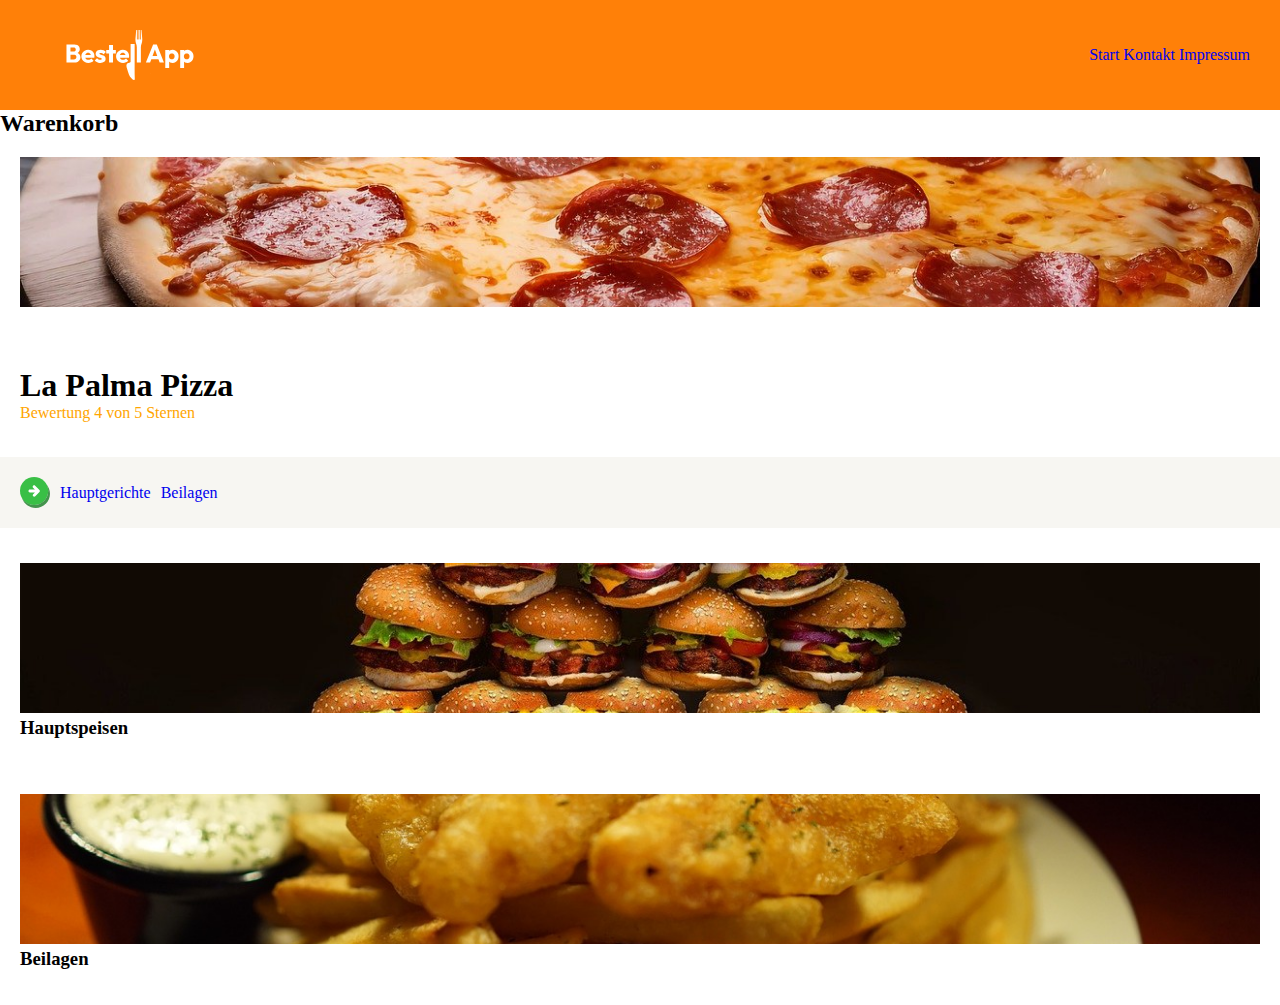
==== index.html @ f3262b8c "first upload" ====
<!DOCTYPE html>
<html lang="de">

<head>
    <meta charset="UTF-8">
    <meta name="viewport" content="width=device-width, initial-scale=1.0">
    <title>BestellApp</title>

    <link rel="icon" type="image/x-icon" href="./img/icons/Favicon/favicon.ico">
    <!-- style -->
    <link rel="stylesheet" href="./styles/mainstyle.css">
    <link rel="stylesheet" href="./styles/fonts.css">
    <link rel="stylesheet" href="./styles/dishes.css">
    <link rel="stylesheet" href="./styles/style.css">
    <!-- script -->
    <script src="./scripts/script.js"></script>
    <script src="./scripts/db.js"></script>

</head>

<body>
    <header>
        <div class="header-class">
            <img src="./img/icons/Logo/Bestell_App_Logo.svg" alt="">
            <nav class="navlist hide-mobile">
                <a href="#" class="">Start</a>
                <a href="#" class="">Kontakt</a>
                <a href="#" class="">Impressum</a>
            </nav>
        </div>
    </header>

    <section class="main-flex">

        <section class="warenkorb">
            <h2>Warenkorb</h2>
            <ul id="warenkorb-items">

            </ul>
        </section>

        <section>
            <section class="mainsection sections-one">
                <div>
                    <img class="first-img" src="./img/main/header.jpg" alt="">
                </div>
            </section>
            <section class="mainsection section-two">
                <h3 class="h3">La Palma Pizza</h3>
                <p class="bewertung">Bewertung 4 von 5 Sternen</p>
            </section>


            <section class="mainsection section-three">
                <nav class="navbar">
                    <img class="navbar-img" src="./img/icons/navbar.svg" alt="">
                    <a href="#hauptspeisen" class="">Hauptgerichte</a>
                    <a href="#beilagen" class="">Beilagen</a>
                </nav>
            </section>


            <section class="mainsection section-four">
                <img class="second-img" src="./img/main/maindish.jpg" alt="">
                <h3 id="hauptspeisen">Hauptspeisen</h3>
            </section>


            <section class="mainsection section-five">
                <img class="third-img" src="./img/main/sidedishes.jpg" alt="">
                <h3 id="beilagen">Beilagen</h3>
            </section>

        </section>

    </section>
    <footer>

    </footer>
</body>

</html>
---- styles/mainstyle.css ----
* {
    box-sizing: border-box;
    margin: 0;
    scroll-behavior: smooth;
}

a {
    text-decoration: none;
}

body {
    background-color: rgb(255, 255, 255);
    height: auto;
    width: 100%;
}

header {
    background-color: rgb(255, 128, 8);
    padding: 30px;
}

.header-class{
    display: flex;
    justify-content: space-between;
    align-items: center;
}

header img {
    width: 200px;
    height: 50px;
}

.mainsection {
    max-width: 1440px;
    margin: auto;
}

/* .main-flex{
    display: flex;
    justify-content: space-around;
    align-items: center;
} */
---- styles/style.css ----
.warenkorb{
    top: 100px;
    right: 20px; 
    width: 300px;
    height: auto;
}

.first-img {
    width: 100%;
    height: 150px;
    object-fit: cover;
    /* border-radius: 20px; */
    gap: 5px;
}

.sections-one {
    display: flex;
    flex-direction: column;
    padding: 20px;
    color: rgb(0, 0, 0);
    font-size: 20px;
}

.section-two {
    display: flex;
    flex-direction: column;
    padding: 20px;
    margin-top: 15px;
    margin-bottom: 15px;
}

.h3 {
    font-size: 32px;
    gap: 5px;
}

.bewertung {
    font-size: 16px;
    color: orange;
}

.section-three {
    padding: 20px;
    margin-top: 15px;
    margin-bottom: 15px;
    background-color: rgb(247, 246, 242);
}

.navbar {
    display: flex;
    align-items: center;
    gap: 10px;
}

.navbar-img {
    width: 30px;
    height: 100%;
}

.section-four {
    padding: 20px;
    margin-top: 15px;
    margin-bottom: 15px;
}

.second-img {
    width: 100%;
    height: 150px;
    object-fit: cover;
    /* border-radius: 20px; */
    gap: 5px;
}

.section-five {
    padding: 20px;
    margin-top: 15px;
    margin-bottom: 15px;
}

.third-img {
    width: 100%;
    height: 150px;
    object-fit: cover;
    /* border-radius: 20px; */
    gap: 5px;
}
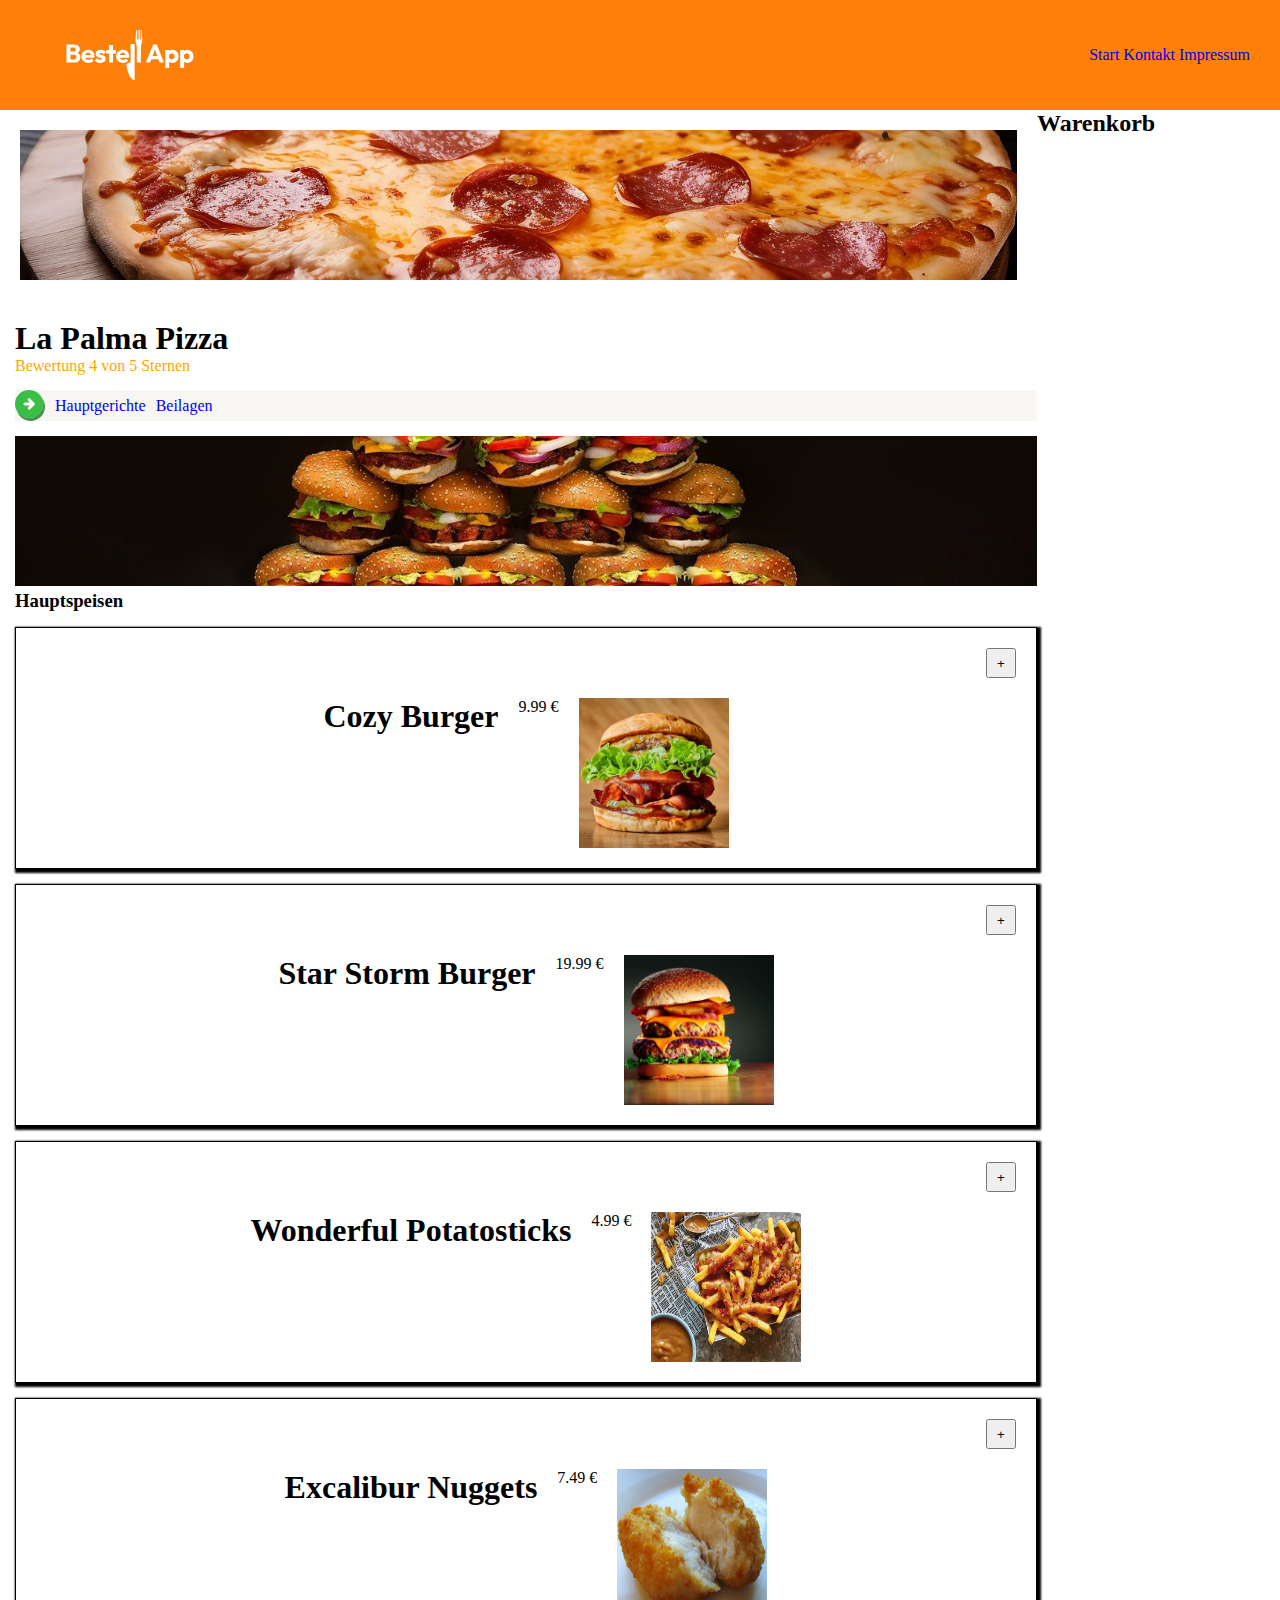
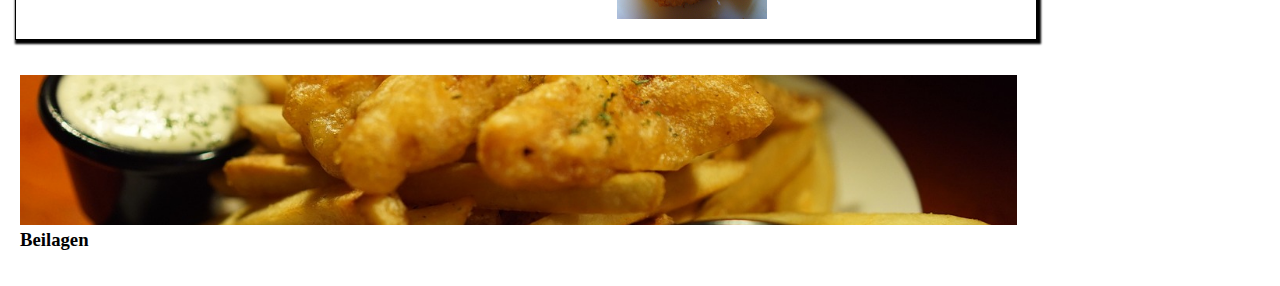
==== commit e837f98c: "Various adjustments and improvements" ====
--- a/index.html
+++ b/index.html
@@ -12,13 +12,14 @@
     <link rel="stylesheet" href="./styles/fonts.css">
     <link rel="stylesheet" href="./styles/dishes.css">
     <link rel="stylesheet" href="./styles/style.css">
+    <link rel="stylesheet" href="./styles/basket.css">
     <!-- script -->
     <script src="./scripts/script.js"></script>
     <script src="./scripts/db.js"></script>
 
 </head>
 
-<body>
+<body onload="onload()">
     <header>
         <div class="header-class">
             <img src="./img/icons/Logo/Bestell_App_Logo.svg" alt="">
@@ -31,15 +32,7 @@
     </header>
 
     <section class="main-flex">
-
-        <section class="warenkorb">
-            <h2>Warenkorb</h2>
-            <ul id="warenkorb-items">
-
-            </ul>
-        </section>
-
-        <section>
+        <section class="main-content">
             <section class="mainsection sections-one">
                 <div>
                     <img class="first-img" src="./img/main/header.jpg" alt="">
@@ -64,13 +57,24 @@
                 <img class="second-img" src="./img/main/maindish.jpg" alt="">
                 <h3 id="hauptspeisen">Hauptspeisen</h3>
             </section>
+            <section id="content">
+
+
+            </section>
 
 
             <section class="mainsection section-five">
                 <img class="third-img" src="./img/main/sidedishes.jpg" alt="">
                 <h3 id="beilagen">Beilagen</h3>
             </section>
+        </section>
 
+
+        <section class="warenkorb">
+            <h2>Warenkorb</h2>
+            <ul id="basket-items">
+
+            </ul>
         </section>
 
     </section>
@@ -79,4 +83,7 @@
     </footer>
 </body>
 
-</html>+</html>
+
+
+<div></div>--- a/styles/mainstyle.css
+++ b/styles/mainstyle.css
@@ -35,8 +35,12 @@
     margin: auto;
 }
 
-/* .main-flex{
+.main-flex{
     display: flex;
-    justify-content: space-around;
-    align-items: center;
-} */+    /* justify-content: space-around;
+    align-items: center; */
+}
+
+.main-content{
+    width: 100%;
+}--- a/styles/dishes.css
+++ b/styles/dishes.css
@@ -0,0 +1,44 @@
+.content-section {
+    padding: 20px;
+    margin-top: 15px;
+    margin-bottom: 15px;
+    margin-left: 15px;
+    border: 1px solid black;
+    box-shadow: 2px 2px 2px 2px black;
+}
+
+.food-name {
+    font-size: 32px;
+    font-weight: bold;
+
+}
+
+.food-img {
+    width: 150px;
+    height: 150px;
+}
+
+.food-sorting {
+    display: flex;
+    flex-direction: column-reverse;
+    gap: 20px;
+}
+
+.food-sorting2 {
+    display: flex;
+    justify-content: center;
+    flex-direction: row-reverse;
+    gap: 20px;
+}
+
+.food-sorting3 {
+    display: flex;
+    justify-content: end;
+    align-items: flex-end;
+    gap: 20px;
+}
+
+.food-button {
+    width: 30px;
+    height: 30px;
+}--- a/styles/style.css
+++ b/styles/style.css
@@ -1,9 +1,4 @@
-.warenkorb{
-    top: 100px;
-    right: 20px; 
-    width: 300px;
-    height: auto;
-}
+
 
 .first-img {
     width: 100%;
@@ -24,7 +19,7 @@
 .section-two {
     display: flex;
     flex-direction: column;
-    padding: 20px;
+    margin-left: 15px;
     margin-top: 15px;
     margin-bottom: 15px;
 }
@@ -40,7 +35,8 @@
 }
 
 .section-three {
-    padding: 20px;
+    margin-left: 15px;
+    /* padding: 20px; */
     margin-top: 15px;
     margin-bottom: 15px;
     background-color: rgb(247, 246, 242);
@@ -58,7 +54,8 @@
 }
 
 .section-four {
-    padding: 20px;
+    margin-left: 15px;
+    /* padding: 20px; */
     margin-top: 15px;
     margin-bottom: 15px;
 }
@@ -83,4 +80,11 @@
     object-fit: cover;
     /* border-radius: 20px; */
     gap: 5px;
+}
+
+.warenkorb{
+    top: 100px;
+    right: 20px; 
+    width: 300px;
+    height: auto;
 }--- a/styles/basket.css
+++ b/styles/basket.css
@@ -0,0 +1,36 @@
+.basket-sorting{
+    display: flex;
+    justify-content: center;
+    align-items: center;
+    gap: 5px;
+    margin-right: 50px;
+}
+
+.basket-sorting1{
+    display: flex;
+    flex-direction: column;
+    align-items: center;
+}
+
+.basket-img{
+    width: 100px;
+    height: 100%;
+}
+
+.basket-name{
+    font-size: 16px;
+}
+
+.basket-price{
+    font-size: 16px;    
+}
+
+.basket-calculate{
+    display: flex;
+    gap: 10px;
+    margin-top: 10px;
+}
+
+.basket-button{
+
+}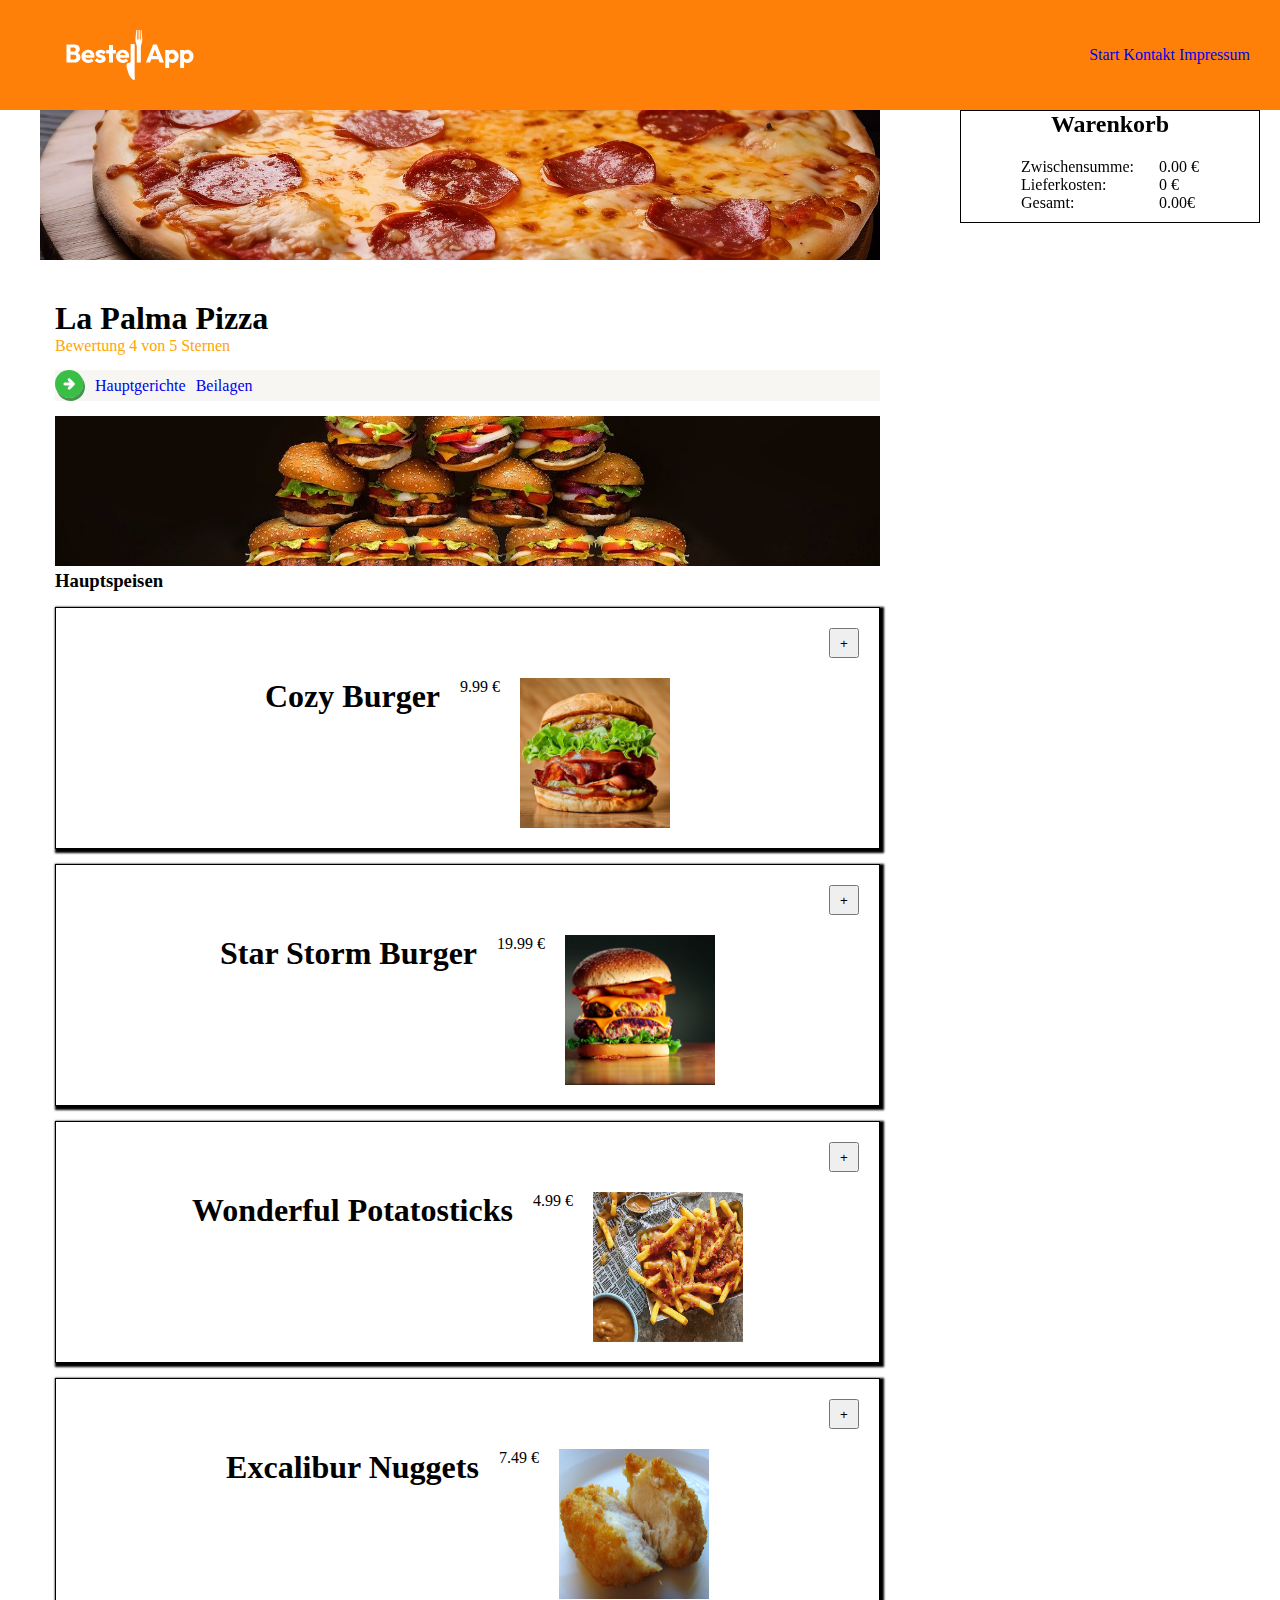
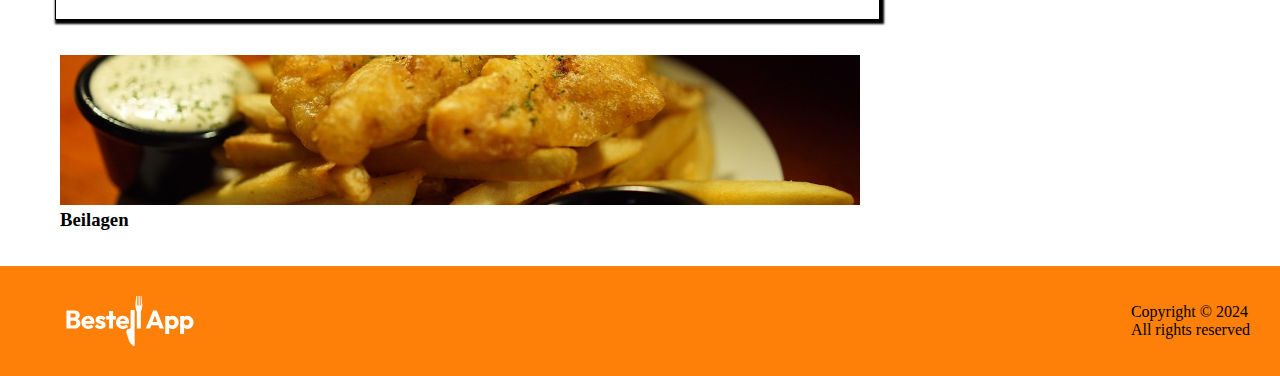
==== commit de71238a: "Calculation of items in the shopping cart" ====
--- a/index.html
+++ b/index.html
@@ -13,6 +13,7 @@
     <link rel="stylesheet" href="./styles/dishes.css">
     <link rel="stylesheet" href="./styles/style.css">
     <link rel="stylesheet" href="./styles/basket.css">
+    <link rel="stylesheet" href="./styles/responsive.css">
     <!-- script -->
     <script src="./scripts/script.js"></script>
     <script src="./scripts/db.js"></script>
@@ -32,7 +33,7 @@
     </header>
 
     <section class="main-flex">
-        <section class="main-content">
+        <section class="main-content" id="content-container">
             <section class="mainsection sections-one">
                 <div>
                     <img class="first-img" src="./img/main/header.jpg" alt="">
@@ -71,15 +72,21 @@
 
 
         <section class="warenkorb">
-            <h2>Warenkorb</h2>
+            <h2 class="warenkorb-h2">Warenkorb</h2>
             <ul id="basket-items">
-
             </ul>
+            <div id="price"></div>
         </section>
 
     </section>
     <footer>
-
+        <div class="footer-class">
+            <img src="./img/icons/Logo/Bestell_App_Logo.svg" alt="">
+            <div>
+                <p>Copyright &copy; 2024</p>
+                <p>All rights reserved</p>
+            </div>
+        </div>
     </footer>
 </body>
 
--- a/styles/mainstyle.css
+++ b/styles/mainstyle.css
@@ -37,10 +37,35 @@
 
 .main-flex{
     display: flex;
+    max-width: 1200px;
+    gap: 20px;
+    margin: 0 auto;
     /* justify-content: space-around;
     align-items: center; */
 }
 
 .main-content{
-    width: 100%;
+    
+}
+
+#content-container {
+    flex: 3;
+    max-width: 70%;
+}
+
+
+footer{
+    background-color: rgb(255, 128, 8);
+    padding: 30px;
+}
+
+.footer-class{
+    display: flex;
+    justify-content: space-between;
+    align-items: center;
+}
+
+footer img {
+    width: 200px;
+    height: 50px;
 }--- a/styles/style.css
+++ b/styles/style.css
@@ -11,7 +11,7 @@
 .sections-one {
     display: flex;
     flex-direction: column;
-    padding: 20px;
+    padding-bottom: 20px;
     color: rgb(0, 0, 0);
     font-size: 20px;
 }
--- a/styles/basket.css
+++ b/styles/basket.css
@@ -1,9 +1,29 @@
+.warenkorb{
+    flex: 1;
+    max-width: 30%;
+    height: fit-content;
+    overflow-y: auto;
+    max-height: calc(100vh - 40px);
+    position: fixed;
+    margin-top: 10px;
+    margin-left: 0px;
+    border: 1px solid black;
+}
+
+.warenkorb-h2{
+    display: flex;
+    flex-direction: column;
+    align-items: center;
+    margin-bottom: 10px;
+}
+
 .basket-sorting{
     display: flex;
     justify-content: center;
     align-items: center;
     gap: 5px;
     margin-right: 50px;
+    margin-bottom: 10px;
 }
 
 .basket-sorting1{
@@ -32,5 +52,26 @@
 }
 
 .basket-button{
+    display: flex;
+    justify-content: center;
+    width: 20px;
+    height: 100%;
+}
 
+/* price sorting */
+
+.price-sorting{
+    display: flex;
+    justify-content: center;
+    padding-top: 10px;
+    gap: 10px;
+    margin-bottom: 10px;
+}
+
+.price-names{
+    
+}
+
+.price-general{
+    margin-left: 15px;
 }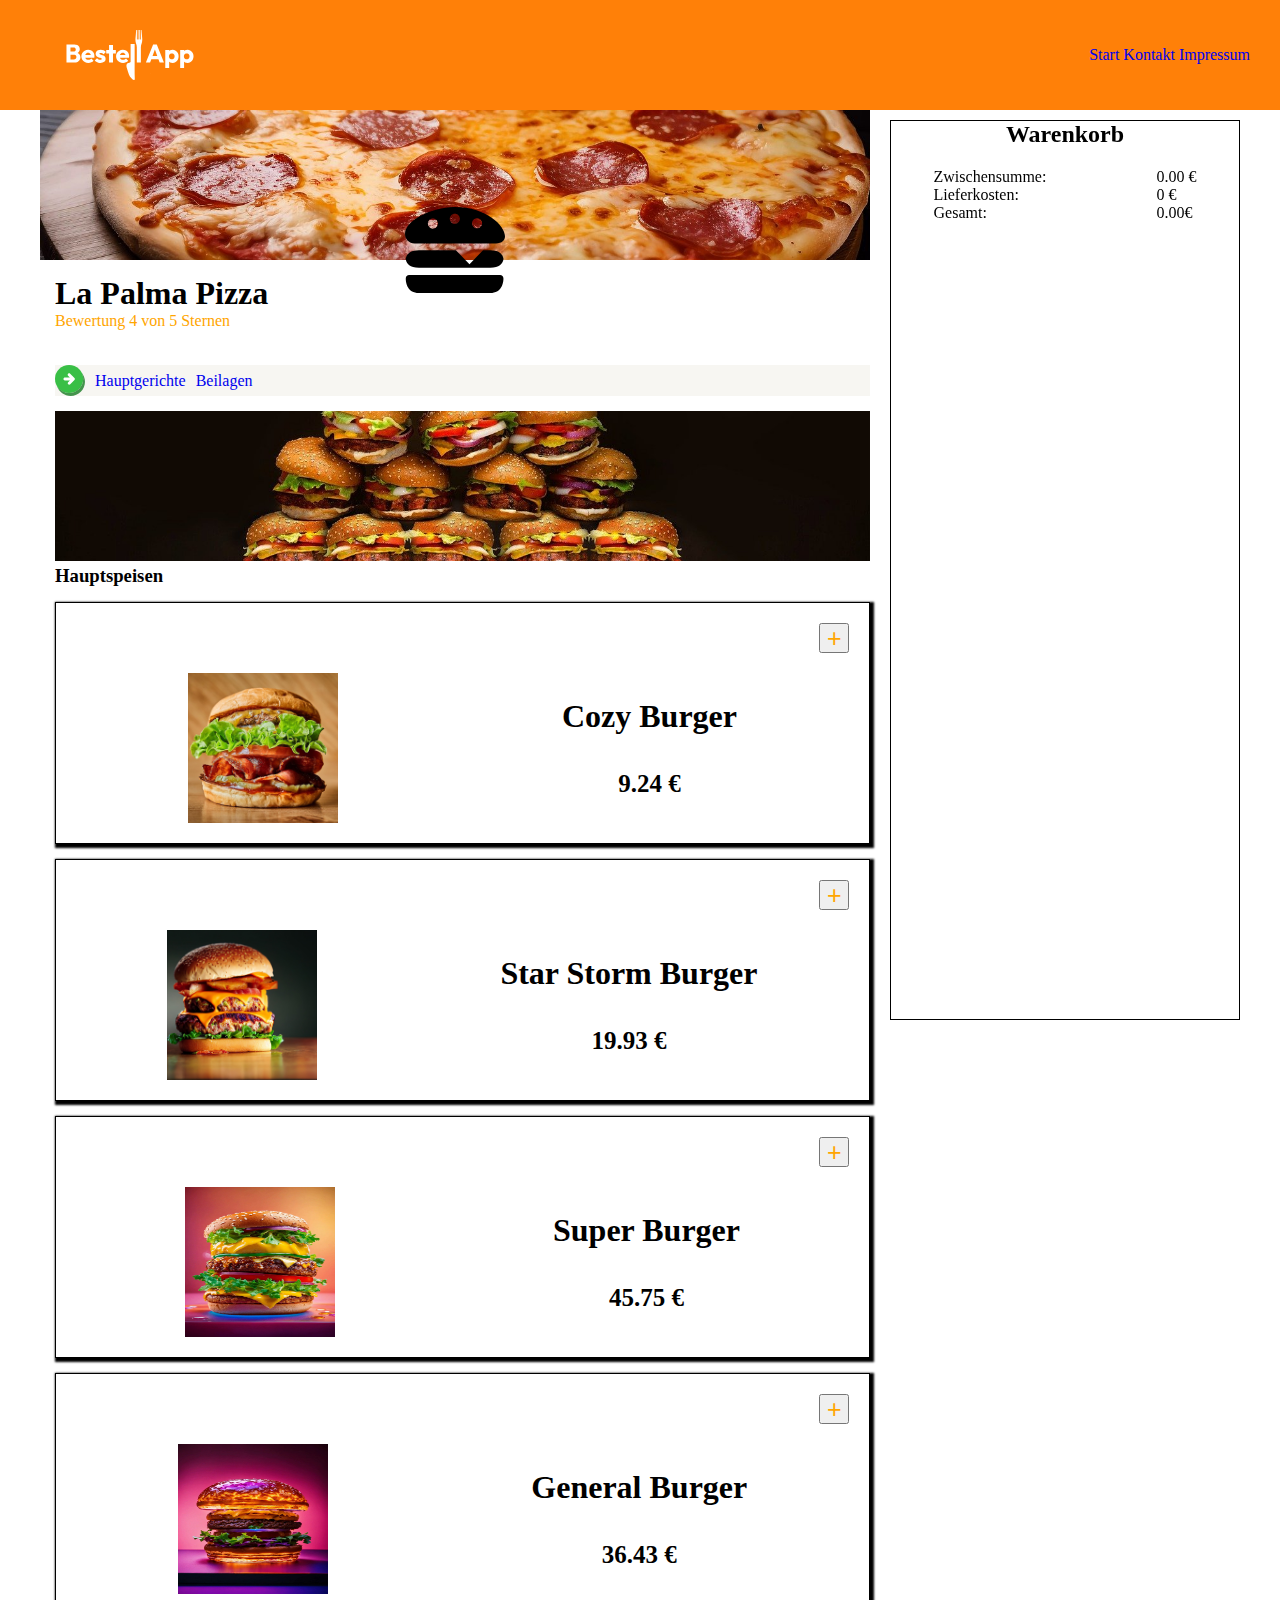
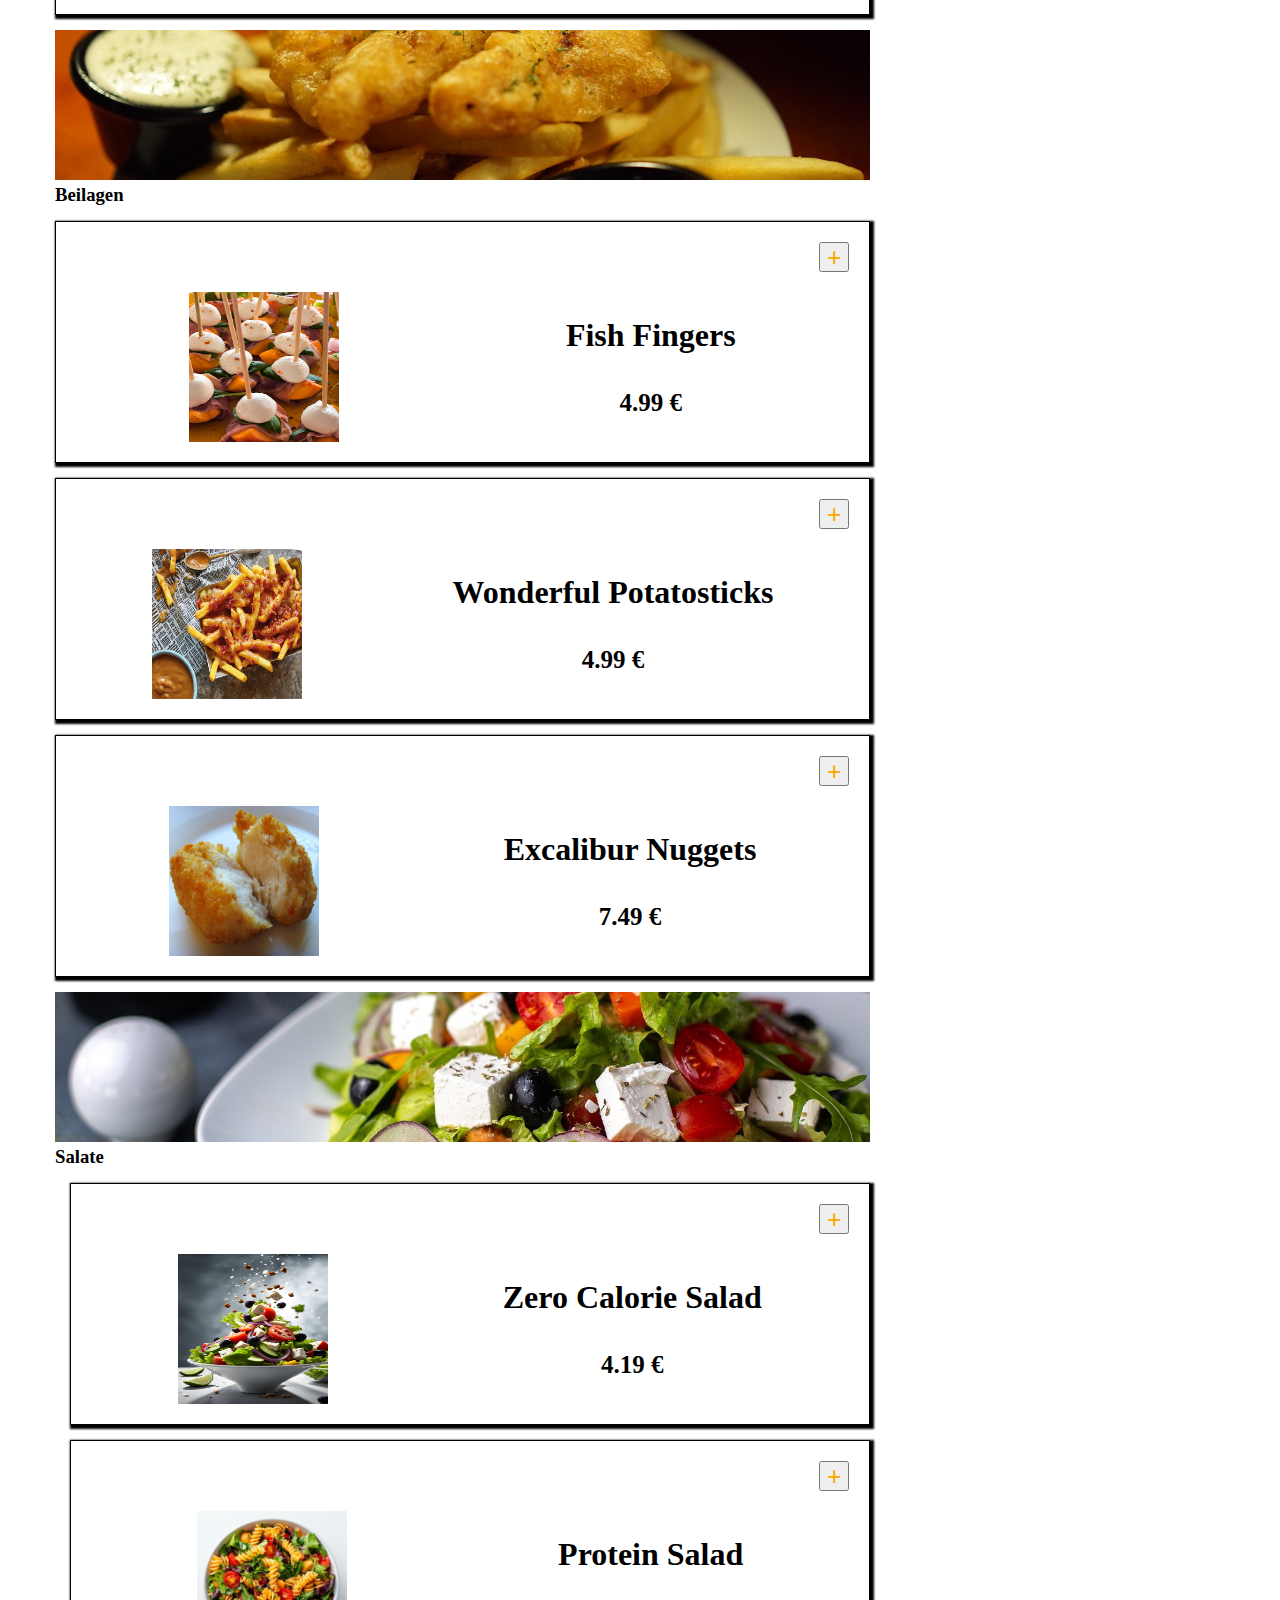
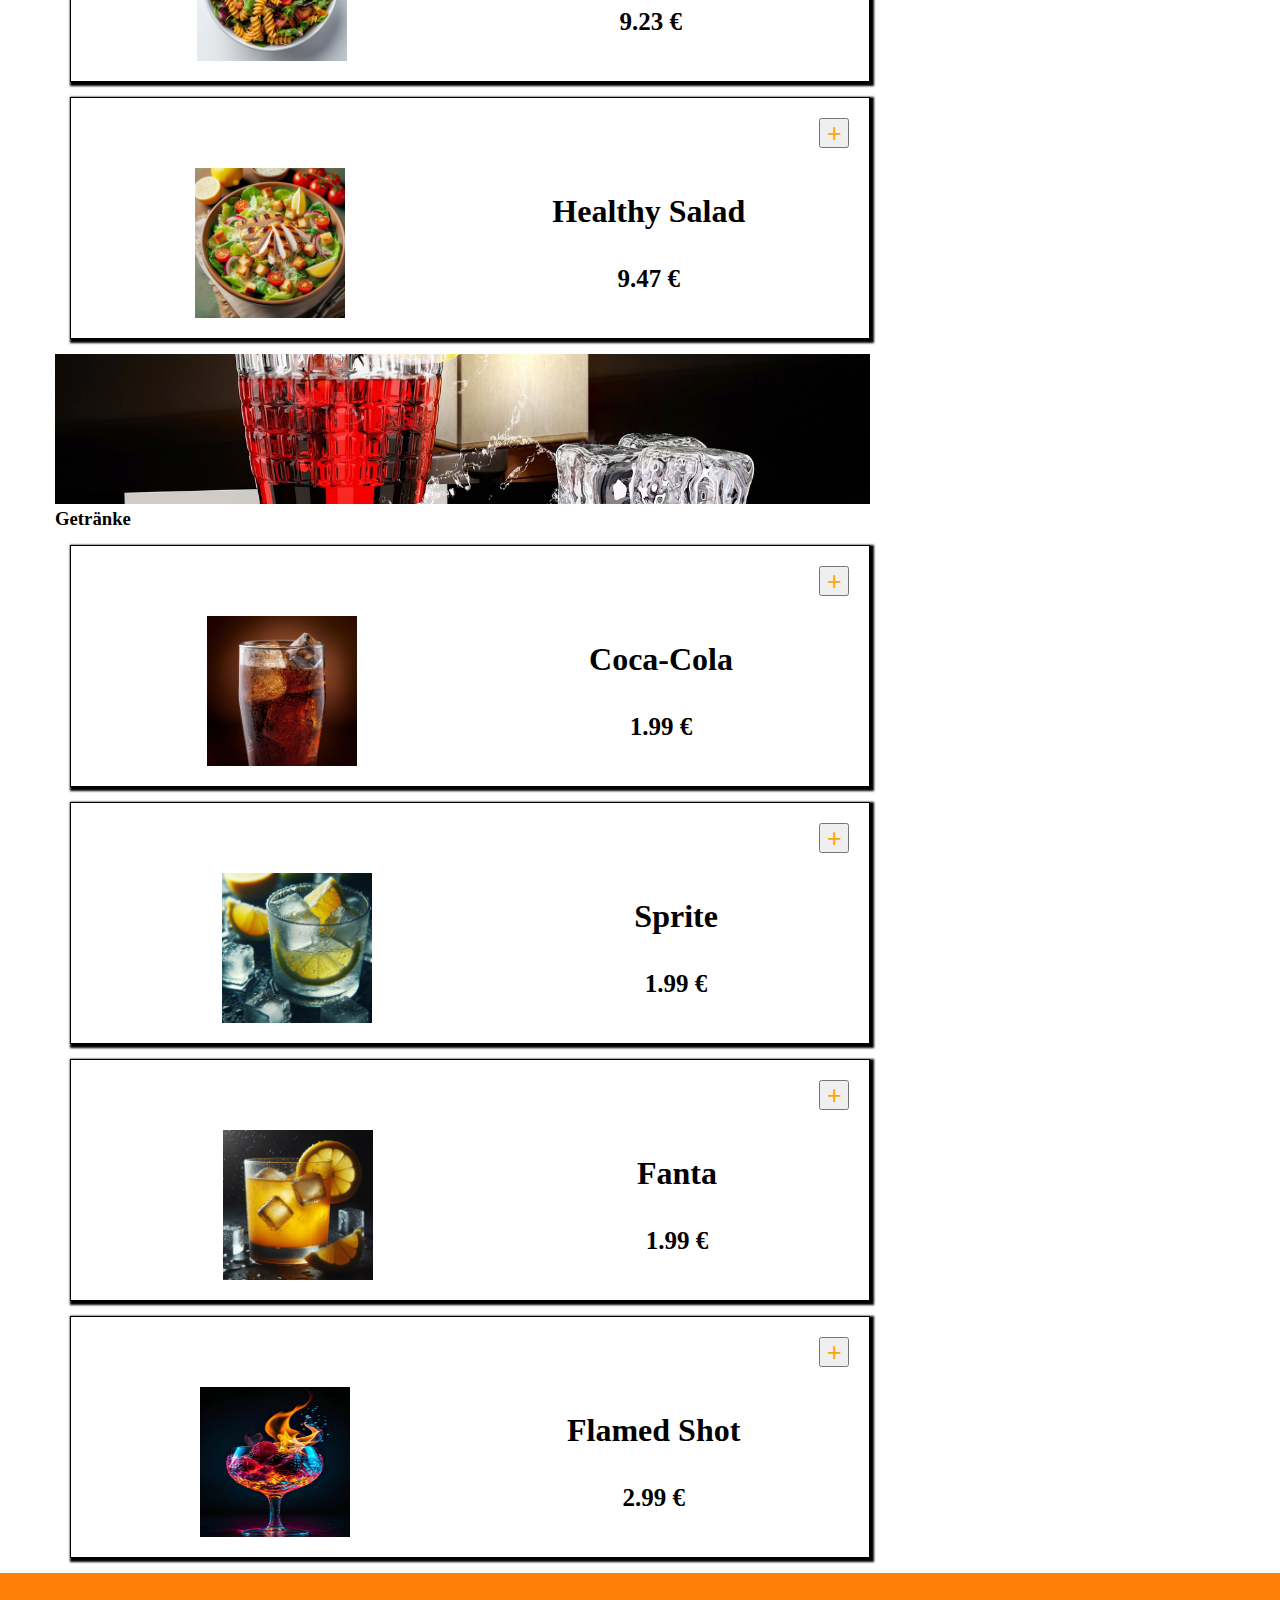
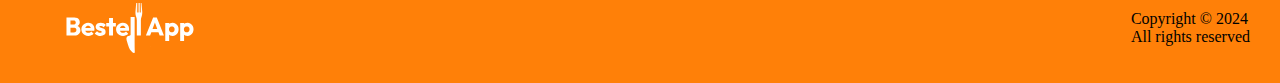
==== commit e9ad11a4: "new db and reformed js data" ====
--- a/index.html
+++ b/index.html
@@ -15,8 +15,9 @@
     <link rel="stylesheet" href="./styles/basket.css">
     <link rel="stylesheet" href="./styles/responsive.css">
     <!-- script -->
-    <script src="./scripts/script.js"></script>
     <script src="./scripts/db.js"></script>
+    <script src="./scripts/renderFood.js"></script>
+    <script src="./scripts/basket.js"></script>
 
 </head>
 
@@ -35,13 +36,14 @@
     <section class="main-flex">
         <section class="main-content" id="content-container">
             <section class="mainsection sections-one">
-                <div>
+                <div class="img-main">
                     <img class="first-img" src="./img/main/header.jpg" alt="">
+                    <img class="second-img" src="./img/icons/Logo/miniLogo.svg" alt="">
                 </div>
-            </section>
-            <section class="mainsection section-two">
-                <h3 class="h3">La Palma Pizza</h3>
-                <p class="bewertung">Bewertung 4 von 5 Sternen</p>
+                <section class="mainsection section-two">
+                    <h3 class="h3">La Palma Pizza</h3>
+                    <p class="bewertung">Bewertung 4 von 5 Sternen</p>
+                </section>
             </section>
 
 
@@ -55,12 +57,10 @@
 
 
             <section class="mainsection section-four">
-                <img class="second-img" src="./img/main/maindish.jpg" alt="">
+                <img class="third-img" src="./img/main/maindish.jpg" alt="">
                 <h3 id="hauptspeisen">Hauptspeisen</h3>
             </section>
             <section id="content">
-
-
             </section>
 
 
@@ -68,14 +68,32 @@
                 <img class="third-img" src="./img/main/sidedishes.jpg" alt="">
                 <h3 id="beilagen">Beilagen</h3>
             </section>
+            <section id="sidedish">
+            </section>
+
+            <section class="mainsection section-five">
+                <img class="third-img" src="./img/main/salate.jpg" alt="">
+                <h3 id="salate">Salate</h3>
+            </section>
+            <section id="salate">
+            </section>
+
+            <section class="mainsection section-five">
+                <img class="third-img" src="./img/main/drinks.jpg" alt="">
+                <h3 id="drinks">Getränke</h3>
+            </section>
+            <section id="drinks">
+            </section>
         </section>
 
 
-        <section class="warenkorb">
-            <h2 class="warenkorb-h2">Warenkorb</h2>
-            <ul id="basket-items">
-            </ul>
-            <div id="price"></div>
+        <section class="main-warenkorb">
+            <div class="warenkorb">
+                <h2 class="warenkorb-h2">Warenkorb</h2>
+                <ul id="basket-items">
+                </ul>
+                <div id="price"></div>
+            </div>
         </section>
 
     </section>
--- a/styles/mainstyle.css
+++ b/styles/mainstyle.css
@@ -19,7 +19,7 @@
     padding: 30px;
 }
 
-.header-class{
+.header-class {
     display: flex;
     justify-content: space-between;
     align-items: center;
@@ -35,31 +35,26 @@
     margin: auto;
 }
 
-.main-flex{
+.main-flex {
     display: flex;
     max-width: 1200px;
     gap: 20px;
     margin: 0 auto;
-    /* justify-content: space-around;
-    align-items: center; */
 }
 
-.main-content{
-    
-}
+.main-content {}
 
 #content-container {
-    flex: 3;
-    max-width: 70%;
+    width: calc(100% - 350px);
 }
 
 
-footer{
+footer {
     background-color: rgb(255, 128, 8);
     padding: 30px;
 }
 
-.footer-class{
+.footer-class {
     display: flex;
     justify-content: space-between;
     align-items: center;
--- a/styles/dishes.css
+++ b/styles/dishes.css
@@ -18,6 +18,13 @@
     height: 150px;
 }
 
+.food-info {
+    display: flex;
+    flex-direction: column-reverse;
+    justify-content: space-evenly;
+    gap: 10px;
+}
+
 .food-sorting {
     display: flex;
     flex-direction: column-reverse;
@@ -26,9 +33,7 @@
 
 .food-sorting2 {
     display: flex;
-    justify-content: center;
-    flex-direction: row-reverse;
-    gap: 20px;
+    justify-content: space-around;
 }
 
 .food-sorting3 {
@@ -39,6 +44,17 @@
 }
 
 .food-button {
+    display: flex;
+    align-items: center;
+    color: orange;
+    font-size: 25px;
     width: 30px;
     height: 30px;
+}
+
+.price {
+    display: flex;
+    justify-content: center;
+    font-size: 25px;
+    font-weight: bold;
 }--- a/styles/style.css
+++ b/styles/style.css
@@ -1,19 +1,28 @@
+.sections-one {
+    display: flex;
+    flex-direction: column;
+    padding-bottom: 20px;
+    color: rgb(0, 0, 0);
+}
 
+.img-main {
+    display: flex;
+    justify-content: center;
+    align-items: center;
+}
 
 .first-img {
     width: 100%;
     height: 150px;
     object-fit: cover;
-    /* border-radius: 20px; */
     gap: 5px;
 }
 
-.sections-one {
-    display: flex;
-    flex-direction: column;
-    padding-bottom: 20px;
-    color: rgb(0, 0, 0);
-    font-size: 20px;
+.second-img{
+    position: absolute;
+    top: 200px;
+    width: 100px;
+    height: 100px;
 }
 
 .section-two {
@@ -21,7 +30,6 @@
     flex-direction: column;
     margin-left: 15px;
     margin-top: 15px;
-    margin-bottom: 15px;
 }
 
 .h3 {
@@ -36,7 +44,6 @@
 
 .section-three {
     margin-left: 15px;
-    /* padding: 20px; */
     margin-top: 15px;
     margin-bottom: 15px;
     background-color: rgb(247, 246, 242);
@@ -55,21 +62,6 @@
 
 .section-four {
     margin-left: 15px;
-    /* padding: 20px; */
-    margin-top: 15px;
-    margin-bottom: 15px;
-}
-
-.second-img {
-    width: 100%;
-    height: 150px;
-    object-fit: cover;
-    /* border-radius: 20px; */
-    gap: 5px;
-}
-
-.section-five {
-    padding: 20px;
     margin-top: 15px;
     margin-bottom: 15px;
 }
@@ -78,13 +70,12 @@
     width: 100%;
     height: 150px;
     object-fit: cover;
-    /* border-radius: 20px; */
     gap: 5px;
+    top: 200px;
 }
 
-.warenkorb{
-    top: 100px;
-    right: 20px; 
-    width: 300px;
-    height: auto;
+.section-five {
+    margin-left: 15px;
+    margin-top: 15px;
+    margin-bottom: 15px;
 }--- a/styles/basket.css
+++ b/styles/basket.css
@@ -1,77 +1,89 @@
-.warenkorb{
-    flex: 1;
-    max-width: 30%;
-    height: fit-content;
-    overflow-y: auto;
-    max-height: calc(100vh - 40px);
-    position: fixed;
+.main-warenkorb {
+    /* position: relative; */
+    flex-grow: 1;
+    width: 350px;
+}
+
+.warenkorb {
+    position: sticky;
+    width: 350px;
     margin-top: 10px;
     margin-left: 0px;
     border: 1px solid black;
+    height: 100vh;
+    top: 10px;
 }
 
-.warenkorb-h2{
+.warenkorb-h2 {
     display: flex;
     flex-direction: column;
     align-items: center;
     margin-bottom: 10px;
 }
 
-.basket-sorting{
+.basket-sorting {
     display: flex;
-    justify-content: center;
-    align-items: center;
+    justify-content: flex-start;
+    align-items: flex-start;
     gap: 5px;
     margin-right: 50px;
     margin-bottom: 10px;
 }
 
-.basket-sorting1{
+.basket-sorting1 {
     display: flex;
     flex-direction: column;
+    justify-content: center;
     align-items: center;
+    padding-left: 10px;
 }
 
-.basket-img{
+.basket-img {
     width: 100px;
     height: 100%;
 }
 
-.basket-name{
+.basket-name {
+    display: flex;
+    justify-content: center;
+    font-size: 16px;
+    width: 150px;
+}
+
+.basket-price {
     font-size: 16px;
 }
 
-.basket-price{
-    font-size: 16px;    
-}
-
-.basket-calculate{
+.basket-calculate {
     display: flex;
     gap: 10px;
     margin-top: 10px;
 }
 
-.basket-button{
+.basket-button {
     display: flex;
     justify-content: center;
     width: 20px;
     height: 100%;
 }
 
+.basket-calculate-button {
+    background-color: orange;
+    color: orange;
+}
+
 /* price sorting */
 
-.price-sorting{
+.price-sorting {
     display: flex;
-    justify-content: center;
+    justify-content: space-around;
     padding-top: 10px;
     gap: 10px;
     margin-bottom: 10px;
 }
 
-.price-names{
-    
-}
+.price-names {}
 
-.price-general{
+.price-general {
     margin-left: 15px;
 }--- a/styles/responsive.css
+++ b/styles/responsive.css
@@ -0,0 +1,9 @@
+@media (max-width: 1225px) {
+    .main-flex {
+        flex-direction: column;
+    }
+
+    .warenkorb {
+        max-width: 100%;
+    }
+}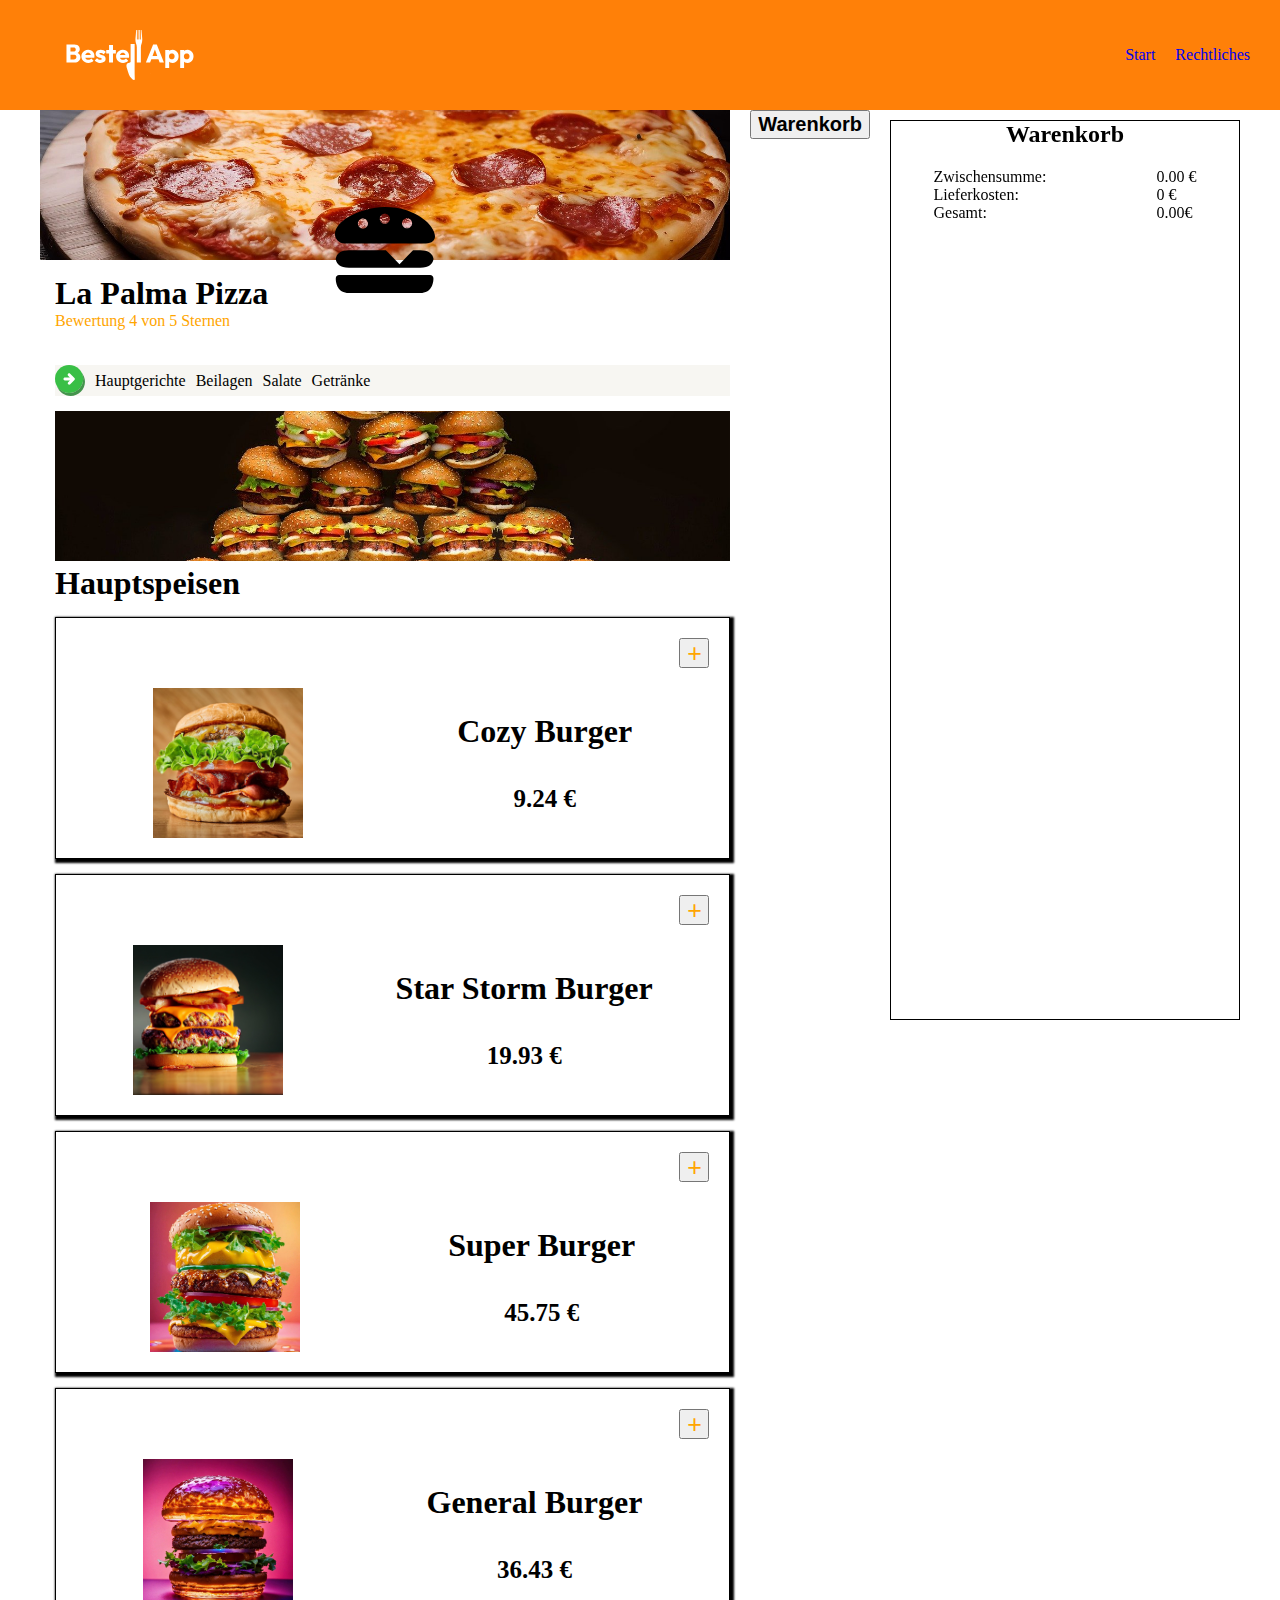
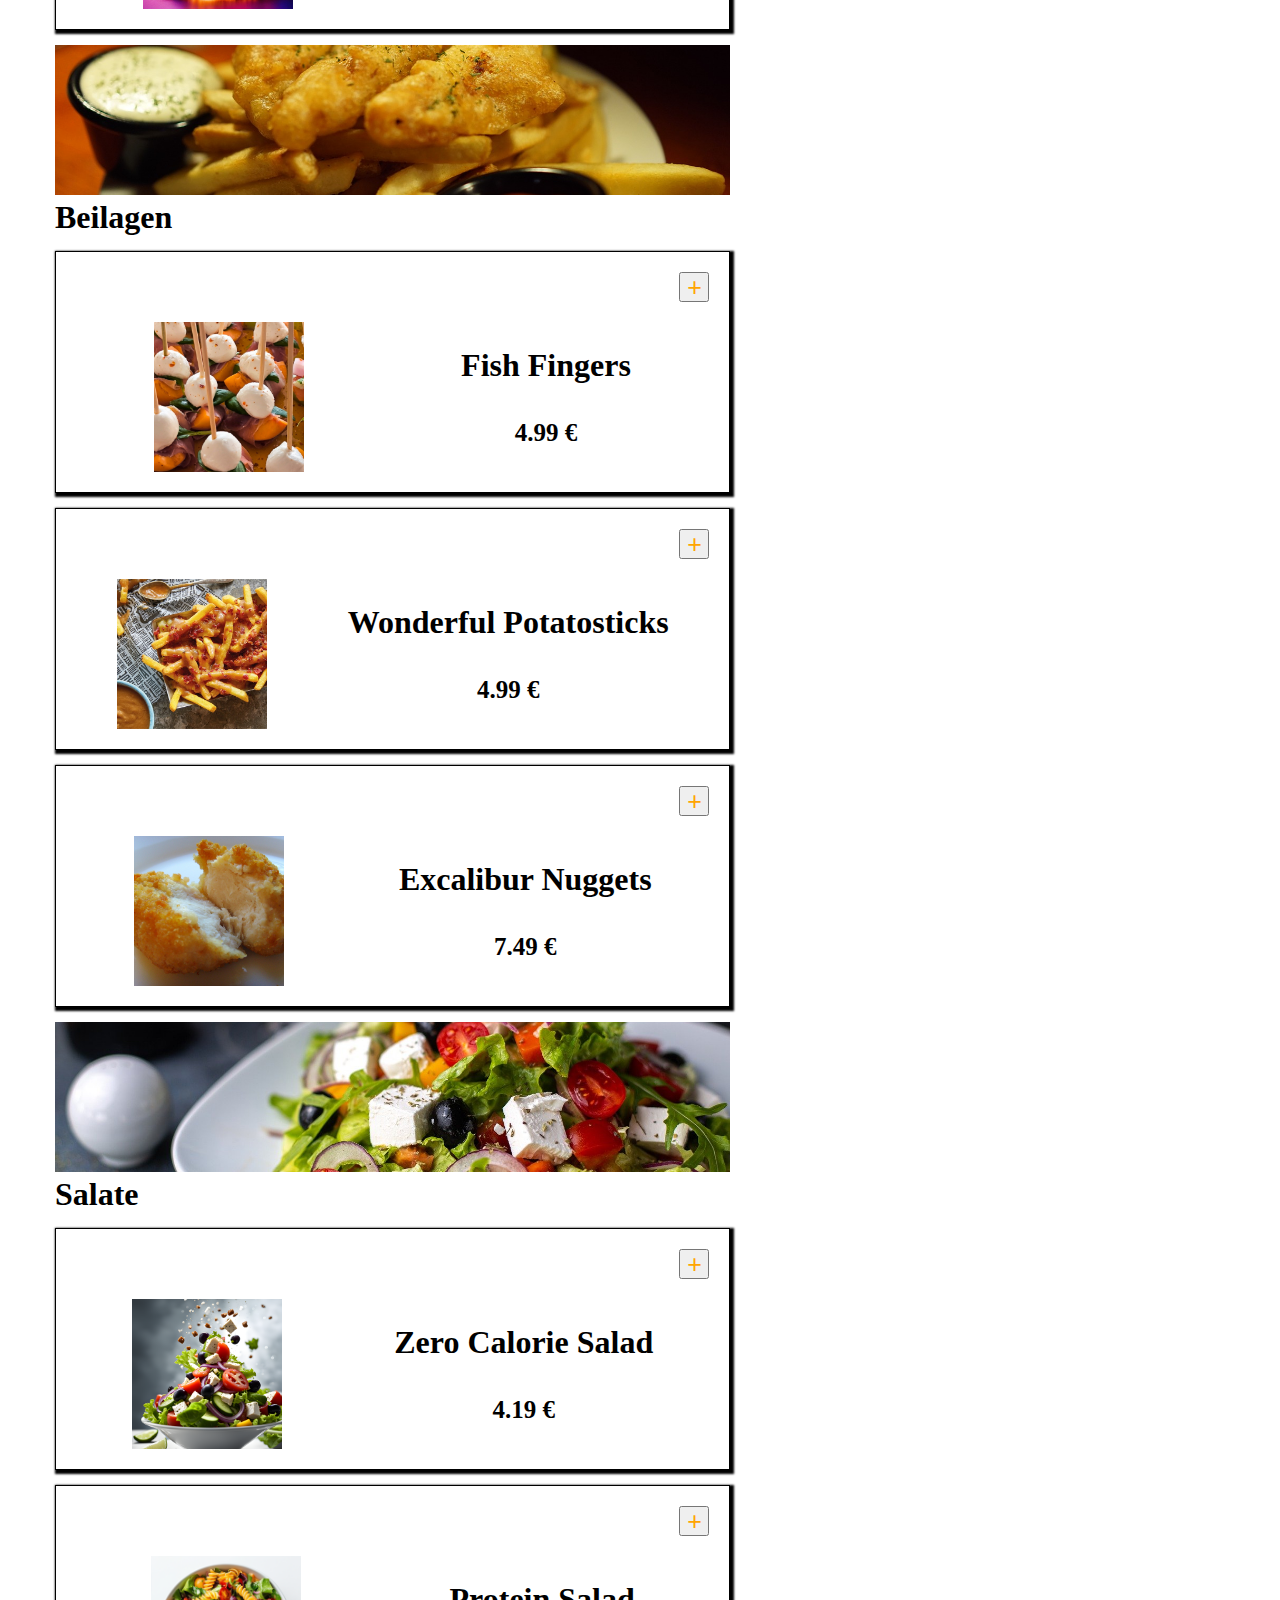
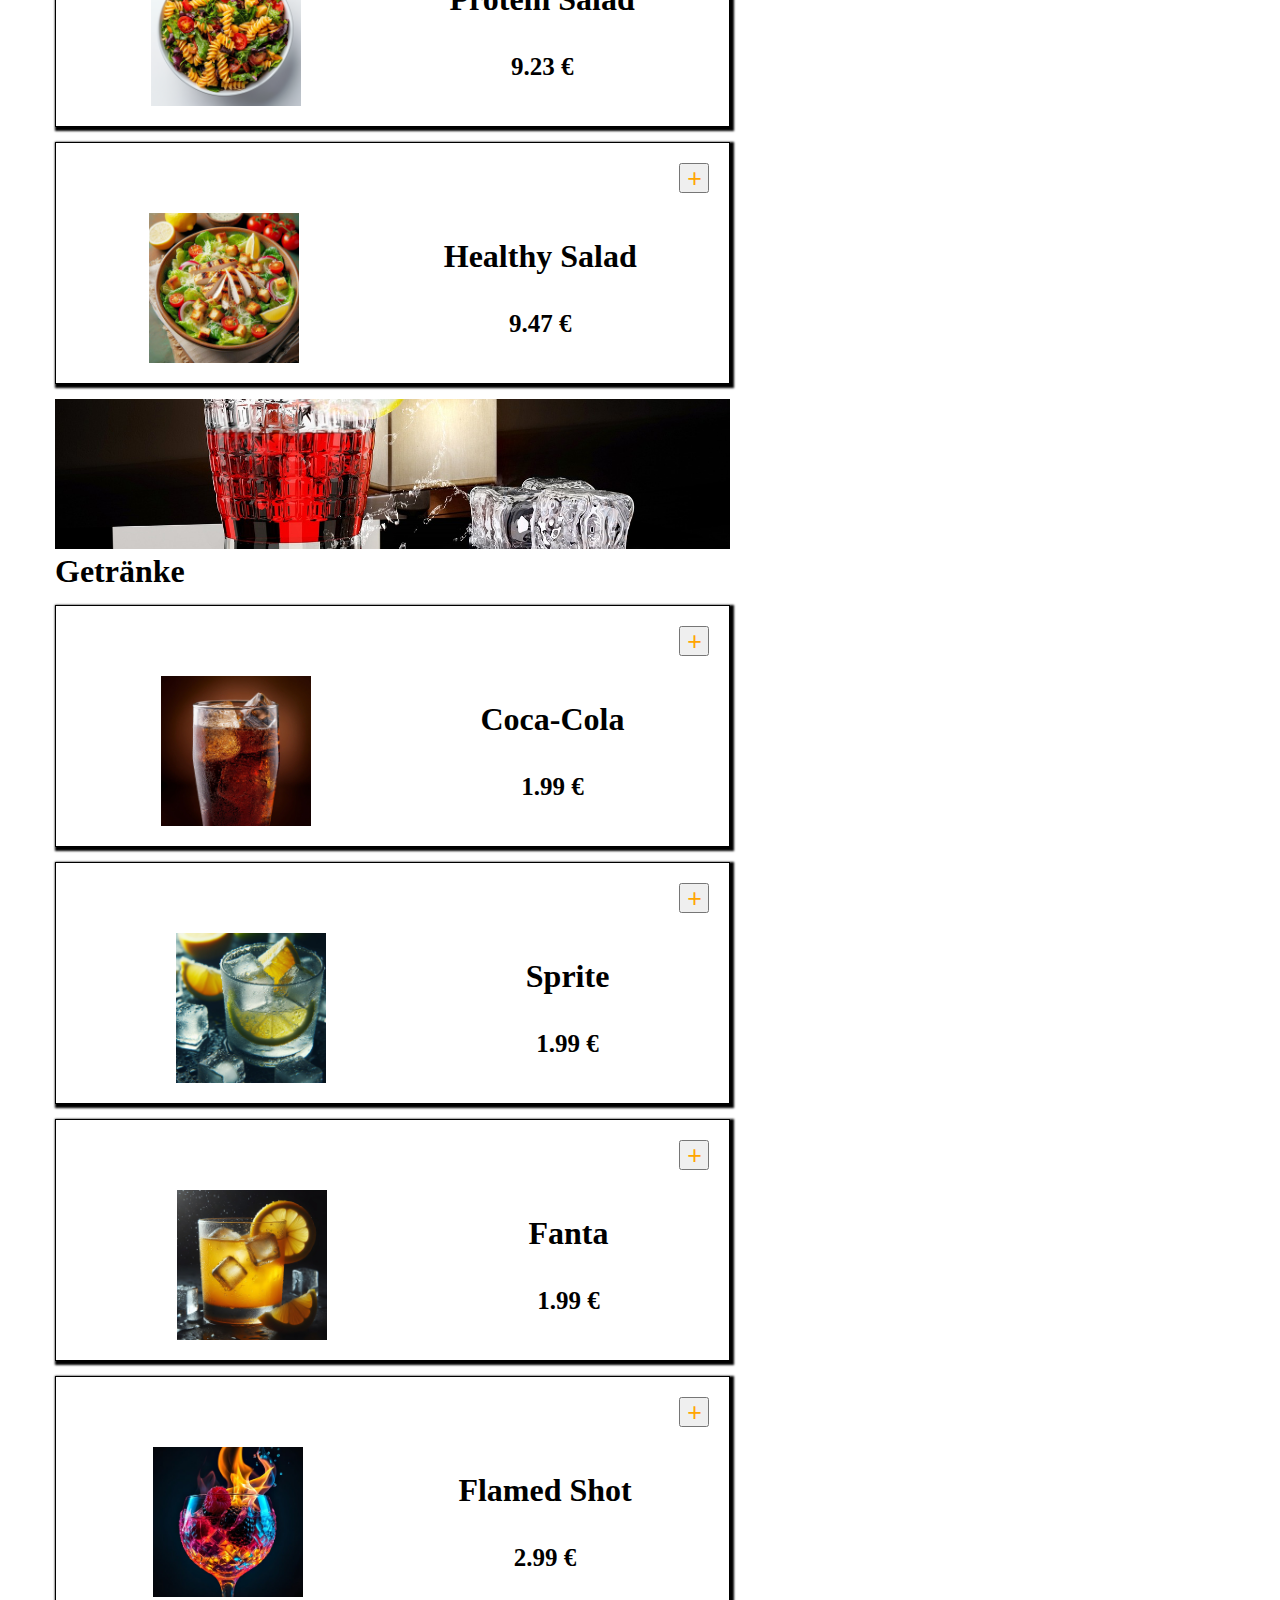
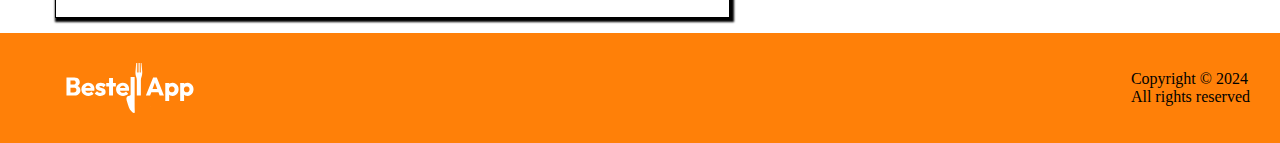
==== commit 184a5e65: "A huge of improvements / begin of responsive" ====
--- a/index.html
+++ b/index.html
@@ -18,17 +18,36 @@
     <script src="./scripts/db.js"></script>
     <script src="./scripts/renderFood.js"></script>
     <script src="./scripts/basket.js"></script>
+    <script src="./scripts/responsive.js"></script>
 
 </head>
 
 <body onload="onload()">
     <header>
         <div class="header-class">
-            <img src="./img/icons/Logo/Bestell_App_Logo.svg" alt="">
-            <nav class="navlist hide-mobile">
-                <a href="#" class="">Start</a>
-                <a href="#" class="">Kontakt</a>
-                <a href="#" class="">Impressum</a>
+            <img class="header-img" src="./img/icons/Logo/Bestell_App_Logo.svg" alt="">
+            <nav class="navlist desktop-nav">
+                <a href="#">Start</a>
+                <!-- <a href="#hauptspeisen">Hauptgerichte</a>
+                <a href="#beilagen">Beilagen</a>
+                <a href="#salate">Salate</a>
+                <a href="#getraenke">Getränke</a> -->
+                <a href="/rechtliches.html">Rechtliches</a>
+            </nav>
+
+            <div class="burger-menu">
+                <button class="burger-button" onclick="toggleNav()">
+                    <img src="./img/icons/burger-menu.svg" alt="Burger Menu">
+                </button>
+            </div>
+
+            <nav id="mobile-nav" class="navlist mobile-nav hide">
+                <a href="#">Start</a>
+                <a href="#hauptspeisen">Hauptgerichte</a>
+                <a href="#beilagen">Beilagen</a>
+                <a href="#salate">Salate</a>
+                <a href="#getraenke">Getränke</a>
+                <a href="#">Rechtliches</a>
             </nav>
         </div>
     </header>
@@ -48,10 +67,12 @@
 
 
             <section class="mainsection section-three">
-                <nav class="navbar">
-                    <img class="navbar-img" src="./img/icons/navbar.svg" alt="">
-                    <a href="#hauptspeisen" class="">Hauptgerichte</a>
-                    <a href="#beilagen" class="">Beilagen</a>
+                <nav class="navbar-second">
+                    <img class="navbar-second-img" src="./img/icons/navbar.svg" alt="">
+                    <a href="#hauptspeisen">Hauptgerichte</a>
+                    <a href="#beilagen">Beilagen</a>
+                    <a href="#salate">Salate</a>
+                    <a href="#getraenke">Getränke</a>
                 </nav>
             </section>
 
@@ -60,7 +81,7 @@
                 <img class="third-img" src="./img/main/maindish.jpg" alt="">
                 <h3 id="hauptspeisen">Hauptspeisen</h3>
             </section>
-            <section id="content">
+            <section id="maindishes">
             </section>
 
 
@@ -68,25 +89,28 @@
                 <img class="third-img" src="./img/main/sidedishes.jpg" alt="">
                 <h3 id="beilagen">Beilagen</h3>
             </section>
-            <section id="sidedish">
+            <section id="sidedishes">
             </section>
 
             <section class="mainsection section-five">
                 <img class="third-img" src="./img/main/salate.jpg" alt="">
                 <h3 id="salate">Salate</h3>
             </section>
-            <section id="salate">
+            <section id="salads">
             </section>
 
             <section class="mainsection section-five">
                 <img class="third-img" src="./img/main/drinks.jpg" alt="">
-                <h3 id="drinks">Getränke</h3>
+                <h3 id="getraenke">Getränke</h3>
             </section>
             <section id="drinks">
             </section>
         </section>
-
-
+        <!-- Responsive Warenkorb -->
+        <section class="d-none">
+            <button class="warenkorb-resp" onclick="openBasket()"><h2 class="warenkorb-resp">Warenkorb</h2></button>
+        </section>
+        <!-- Responsive Warenkorb Ende -->
         <section class="main-warenkorb">
             <div class="warenkorb">
                 <h2 class="warenkorb-h2">Warenkorb</h2>
--- a/styles/mainstyle.css
+++ b/styles/mainstyle.css
@@ -24,8 +24,38 @@
     justify-content: space-between;
     align-items: center;
 }
+/* navlist */
+.navlist {
+    display: flex;
+    gap: 20px;
+}
 
-header img {
+.desktop-nav {
+    display: flex;
+}
+
+.burger-button{
+    width: 50px;
+    height: 50px;
+}
+
+.mobile-nav {
+    display: none;
+    flex-direction: column;
+    position: absolute;
+    top: 100px;
+    right: 15px;
+    background-color: #fff;
+    border: 1px solid #ccc;
+    padding: 10px;
+    z-index: 10;
+}
+
+.burger-menu {
+    display: none;
+}
+
+.header-img {
     width: 200px;
     height: 50px;
 }
--- a/styles/dishes.css
+++ b/styles/dishes.css
@@ -16,6 +16,7 @@
 .food-img {
     width: 150px;
     height: 150px;
+    object-fit: cover;
 }
 
 .food-info {
--- a/styles/style.css
+++ b/styles/style.css
@@ -32,9 +32,11 @@
     margin-top: 15px;
 }
 
-.h3 {
+h3 {
     font-size: 32px;
     gap: 5px;
+    text-decoration: none;
+    color: inherit;
 }
 
 .bewertung {
@@ -49,13 +51,25 @@
     background-color: rgb(247, 246, 242);
 }
 
-.navbar {
+.navbar-second {
     display: flex;
     align-items: center;
     gap: 10px;
+    text-decoration: none;
+    color: inherit;
+}
+.navbar-second a {
+    text-decoration: none;
+    color: inherit;
 }
 
-.navbar-img {
+.navbar-second a:hover {
+    color:#00A0C6; 
+    text-decoration:none; 
+    cursor:pointer;  
+}
+
+.navbar-second-img {
     width: 30px;
     height: 100%;
 }
--- a/styles/basket.css
+++ b/styles/basket.css
@@ -39,8 +39,9 @@
 }
 
 .basket-img {
-    width: 100px;
-    height: 100%;
+    width: 90px;
+    height: 90px;
+    object-fit: cover;
 }
 
 .basket-name {
--- a/styles/responsive.css
+++ b/styles/responsive.css
@@ -1,9 +1,142 @@
+.d_none {
+    display: none;
+}
+
+.d_block {
+    display: block;
+}
+
 @media (max-width: 1225px) {
     .main-flex {
         flex-direction: column;
     }
 
+    #content-container{
+        width: calc(100%);
+    }
+
+    .warenkorb-resp{
+        display: flex;
+        justify-content: center;
+        align-items: center;
+        width: 100%;
+        height: 50px;
+        background-color: darkgreen;
+    }
+
     .warenkorb {
-        max-width: 100%;
+        /* max-width: 100%; */
+    }
+}
+
+@media (max-width: 1000px) {
+    .main-warenkorb {
+        /* position: relative; */
+        flex-grow: 1;
+        width: 100%;
+    }
+    
+    .warenkorb {
+        /* position: sticky; */
+        width: 100%;
+        margin-top: 10px;
+        margin-left: 0px;
+        border: 1px solid black;
+        /* height: 100vh; */
+        top: 10px;
+    }
+    
+    .warenkorb-h2 {
+        display: flex;
+        flex-direction: column;
+        align-items: center;
+        margin-bottom: 10px;
+    }
+    
+    .basket-sorting {
+        display: flex;
+        justify-content: flex-start;
+        align-items: flex-start;
+        gap: 5px;
+        margin-right: 50px;
+        margin-bottom: 10px;
+    }
+    
+    .basket-sorting1 {
+        display: flex;
+        flex-direction: column;
+        justify-content: center;
+        align-items: center;
+        padding-left: 10px;
+    }
+    
+    .basket-img {
+        width: 90px;
+        height: 90px;
+        object-fit: cover;
+    }
+    
+    .basket-name {
+        display: flex;
+        justify-content: center;
+        font-size: 16px;
+        width: 150px;
+    }
+    
+    .basket-price {
+        font-size: 16px;
+    }
+    
+    .basket-calculate {
+        display: flex;
+        gap: 10px;
+        margin-top: 10px;
+    }
+    
+    .basket-button {
+        display: flex;
+        justify-content: center;
+        width: 20px;
+        height: 100%;
+    }
+    
+    .basket-calculate-button {
+        background-color: orange;
+        color: orange;
+    }
+    
+    /* price sorting */
+    
+    .price-sorting {
+        display: flex;
+        justify-content: space-around;
+        padding-top: 10px;
+        gap: 10px;
+        margin-bottom: 10px;
+    }
+    
+    .price-names {}
+    
+    .price-general {
+        margin-left: 15px;
+    }
+}
+
+
+@media (max-width: 750px) {
+    .desktop-nav {
+        display: none;
+    }
+
+    .burger-menu {
+        display: block;
+    }
+
+    .mobile-nav {
+        display: none;
+    }
+
+    .mobile-nav.show {
+        display: flex;
     }
 }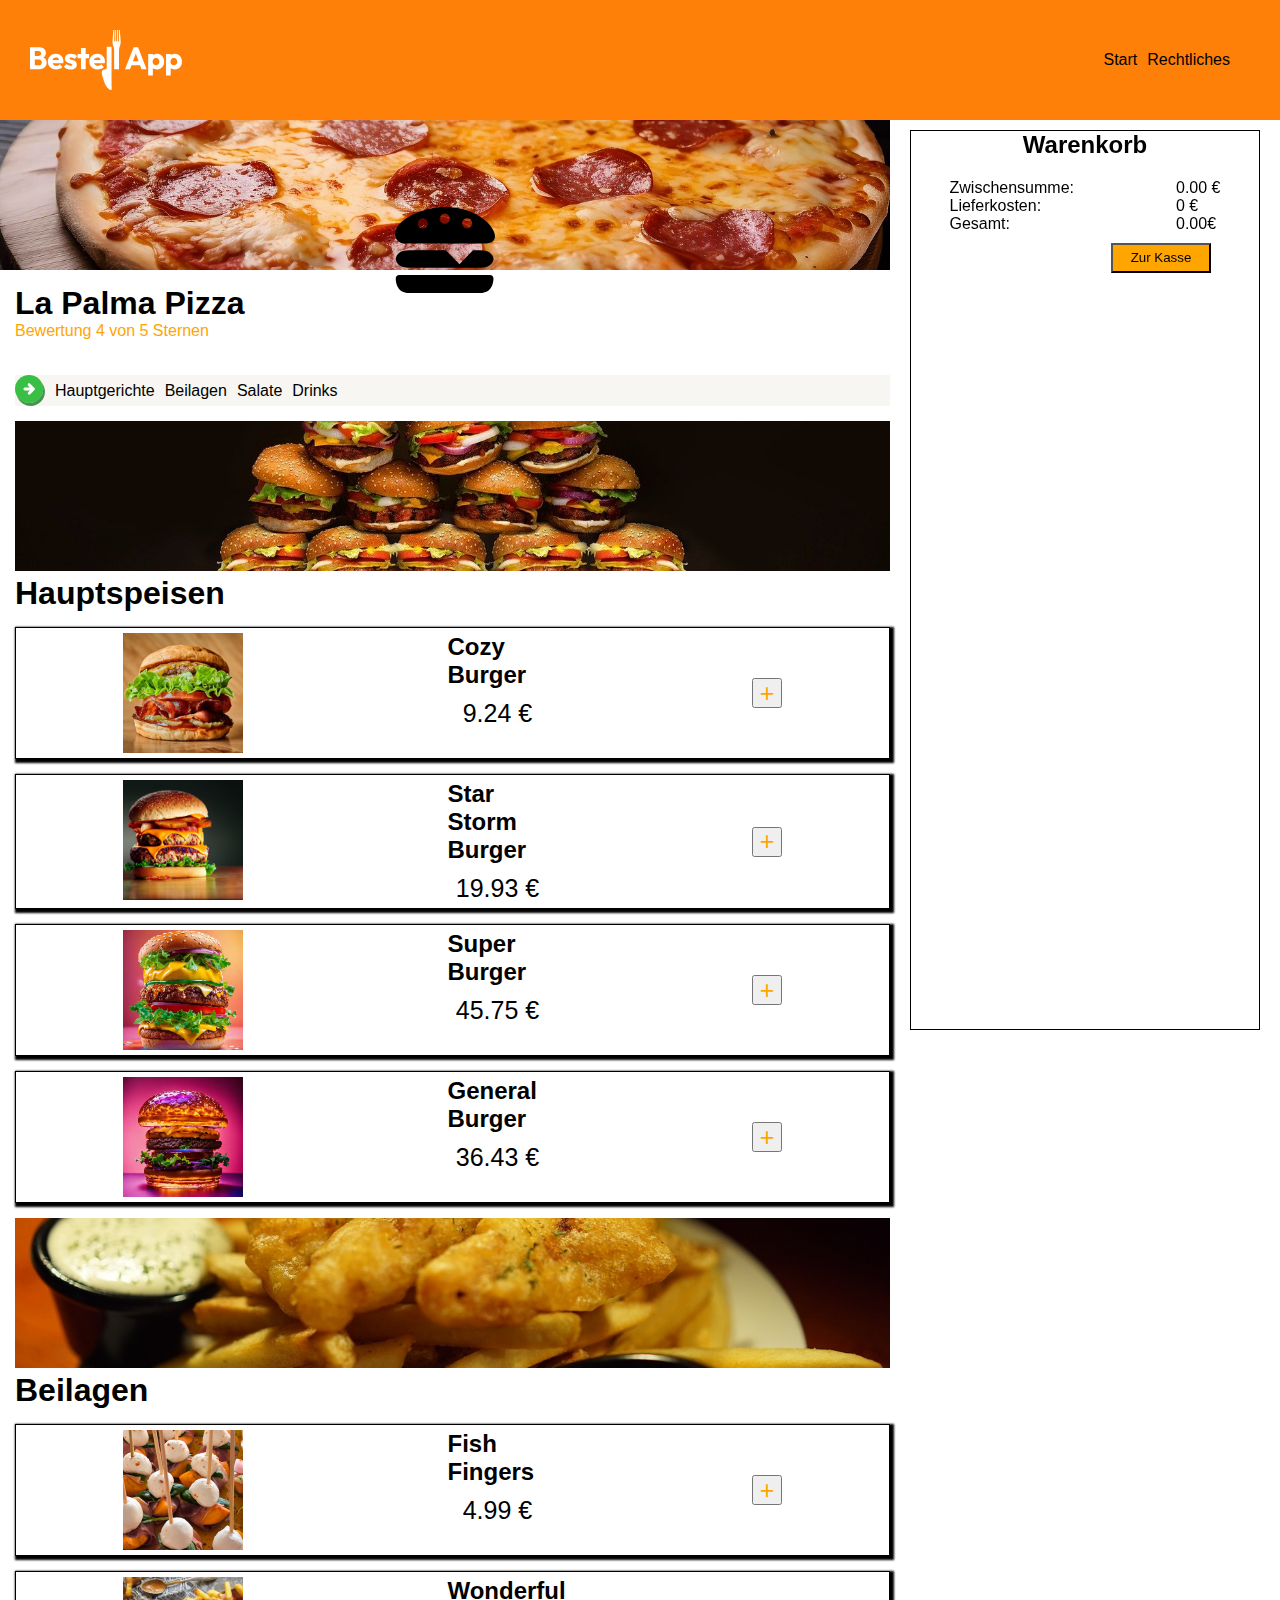
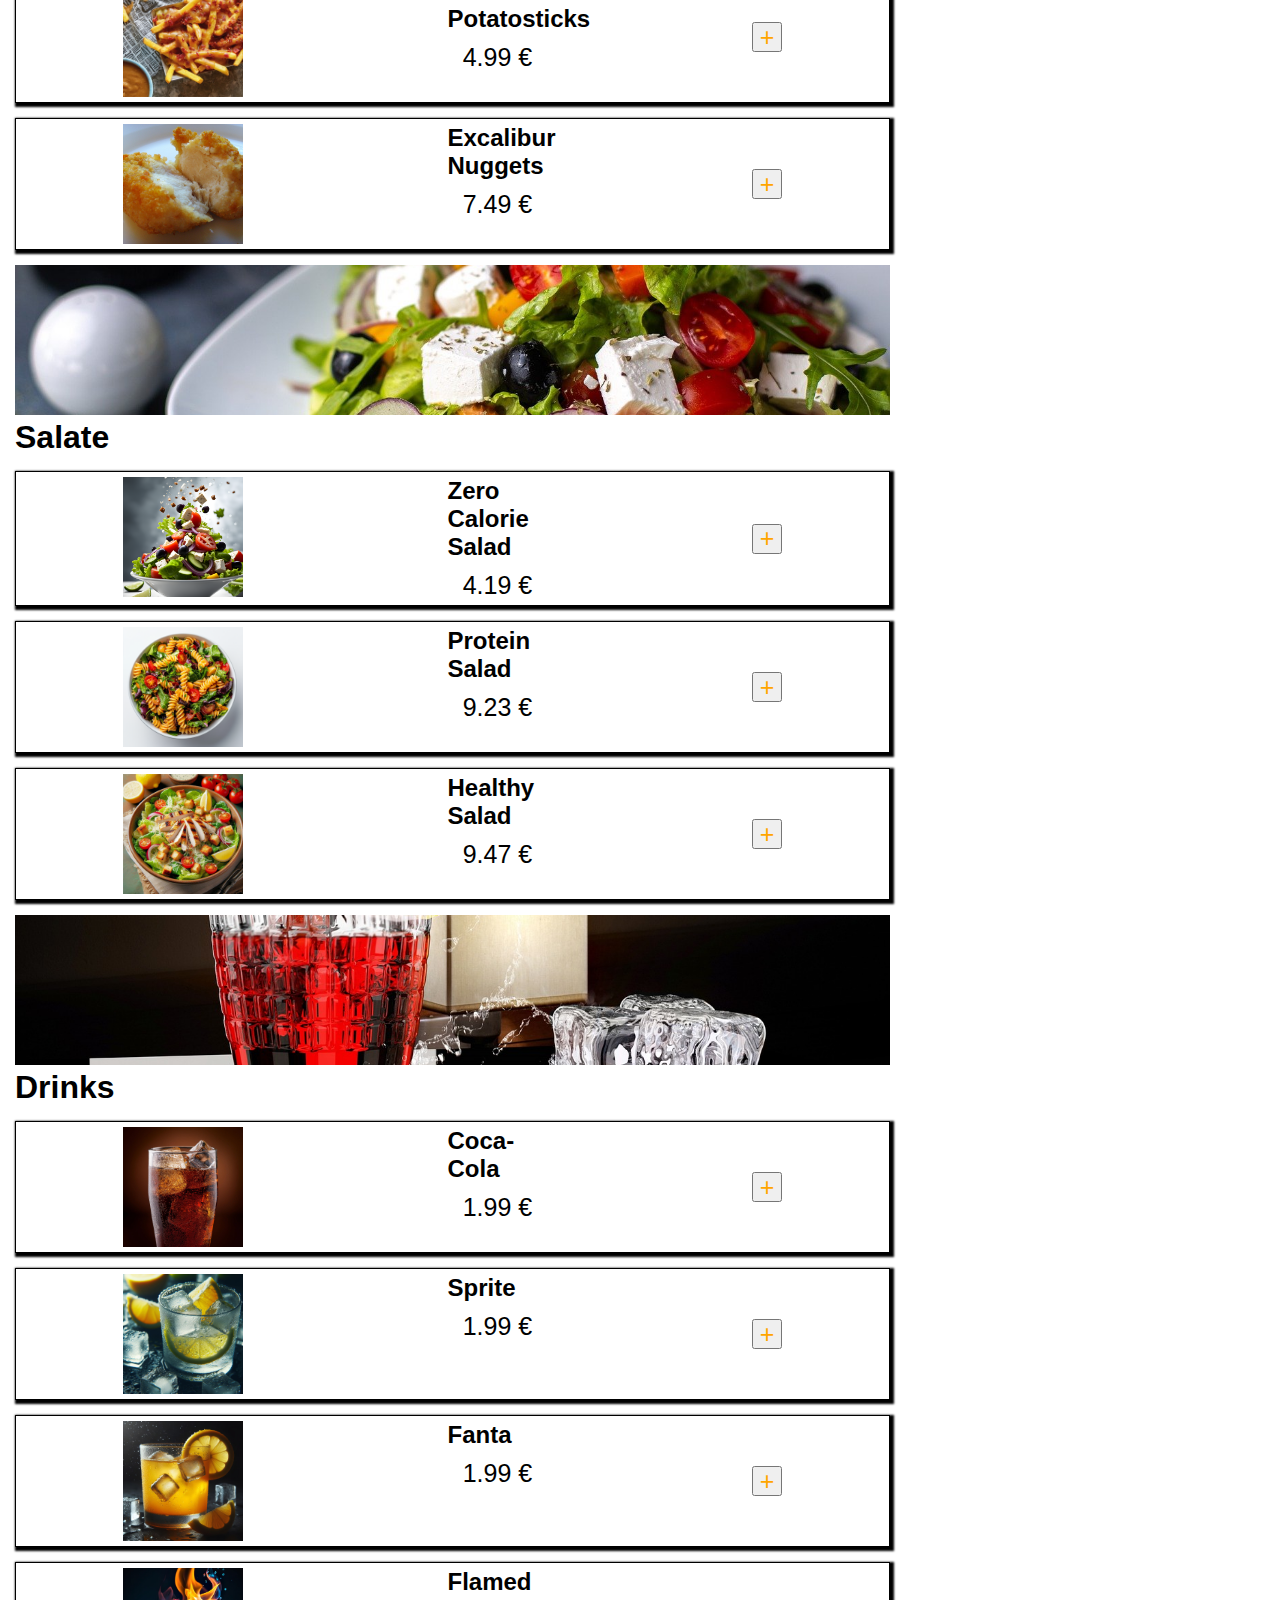
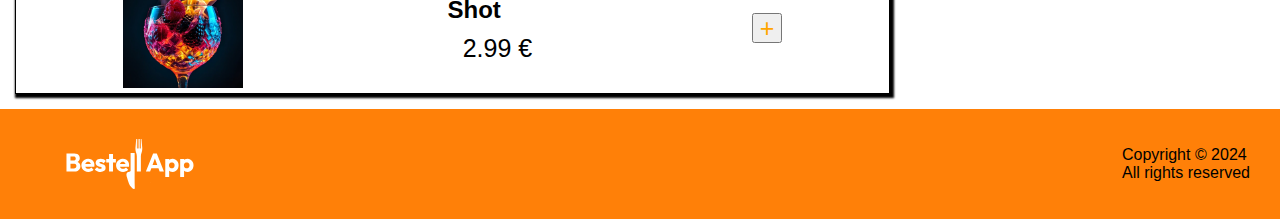
==== commit 78dccc09: "BestellApp completed" ====
--- a/index.html
+++ b/index.html
@@ -19,6 +19,7 @@
     <script src="./scripts/renderFood.js"></script>
     <script src="./scripts/basket.js"></script>
     <script src="./scripts/responsive.js"></script>
+    <script src="./scripts/mainTemplates.js"></script>
 
 </head>
 
@@ -28,10 +29,6 @@
             <img class="header-img" src="./img/icons/Logo/Bestell_App_Logo.svg" alt="">
             <nav class="navlist desktop-nav">
                 <a href="#">Start</a>
-                <!-- <a href="#hauptspeisen">Hauptgerichte</a>
-                <a href="#beilagen">Beilagen</a>
-                <a href="#salate">Salate</a>
-                <a href="#getraenke">Getränke</a> -->
                 <a href="/rechtliches.html">Rechtliches</a>
             </nav>
 
@@ -46,8 +43,8 @@
                 <a href="#hauptspeisen">Hauptgerichte</a>
                 <a href="#beilagen">Beilagen</a>
                 <a href="#salate">Salate</a>
-                <a href="#getraenke">Getränke</a>
-                <a href="#">Rechtliches</a>
+                <a href="#getraenke">Drinks</a>
+                <a href="./rechtliches.html">Rechtliches</a>
             </nav>
         </div>
     </header>
@@ -72,46 +69,46 @@
                     <a href="#hauptspeisen">Hauptgerichte</a>
                     <a href="#beilagen">Beilagen</a>
                     <a href="#salate">Salate</a>
-                    <a href="#getraenke">Getränke</a>
+                    <a href="#getraenke">Drinks</a>
                 </nav>
             </section>
 
-
             <section class="mainsection section-four">
-                <img class="third-img" src="./img/main/maindish.jpg" alt="">
-                <h3 id="hauptspeisen">Hauptspeisen</h3>
+                <img id="hauptspeisen" class="third-img" src="./img/main/maindish.jpg" alt="">
+                <h3>Hauptspeisen</h3>
             </section>
             <section id="maindishes">
             </section>
 
-
             <section class="mainsection section-five">
-                <img class="third-img" src="./img/main/sidedishes.jpg" alt="">
-                <h3 id="beilagen">Beilagen</h3>
+                <img id="beilagen" class="third-img" src="./img/main/sidedishes.jpg" alt="">
+                <h3>Beilagen</h3>
             </section>
             <section id="sidedishes">
             </section>
 
             <section class="mainsection section-five">
-                <img class="third-img" src="./img/main/salate.jpg" alt="">
-                <h3 id="salate">Salate</h3>
+                <img id="salate" class="third-img" src="./img/main/salate.jpg" alt="">
+                <h3>Salate</h3>
             </section>
             <section id="salads">
             </section>
 
             <section class="mainsection section-five">
-                <img class="third-img" src="./img/main/drinks.jpg" alt="">
-                <h3 id="getraenke">Getränke</h3>
+                <img id="getraenke" class="third-img" src="./img/main/drinks.jpg" alt="">
+                <h3>Drinks</h3>
             </section>
             <section id="drinks">
             </section>
         </section>
         <!-- Responsive Warenkorb -->
-        <section class="d-none">
-            <button class="warenkorb-resp" onclick="openBasket()"><h2 class="warenkorb-resp">Warenkorb</h2></button>
+        <section id="section-warenkorb-resp" class="d-none">
+            <button class="warenkorb-resp" onclick="openBasket()">
+                <h2 id="updateWarenkorbTitle" class="warenkorb-resp"></h2>
+            </button>
         </section>
         <!-- Responsive Warenkorb Ende -->
-        <section class="main-warenkorb">
+        <section id="main-warenkorb" class="main-warenkorb">
             <div class="warenkorb">
                 <h2 class="warenkorb-h2">Warenkorb</h2>
                 <ul id="basket-items">
@@ -119,10 +116,19 @@
                 <div id="price"></div>
             </div>
         </section>
-
+        <!-- Bestellung abgeschickt -->
+        <section>
+            <div id="checkout-overlay" class="overlay hidden">
+                <div class="overlay-content">
+                    <p>Ihre Bestellung wurde abgeschickt!</p>
+                    <button onclick="closeOverlay()">Schließen</button>
+                </div>
+            </div>
+        </section>
+        <!-- Bestellung abgeschickt Ende -->
     </section>
     <footer>
-        <div class="footer-class">
+        <div class="footer-class mainsection">
             <img src="./img/icons/Logo/Bestell_App_Logo.svg" alt="">
             <div>
                 <p>Copyright &copy; 2024</p>
--- a/styles/mainstyle.css
+++ b/styles/mainstyle.css
@@ -8,6 +8,26 @@
     text-decoration: none;
 }
 
+* {
+    scrollbar-width: auto;
+    scrollbar-color: rgb(255,128,8) rgb(94, 47, 3);
+  }
+
+  /* Chrome, Edge, and Safari */
+  *::-webkit-scrollbar {
+    width: 12px;
+  }
+
+  *::-webkit-scrollbar-track {
+    background: #031159;
+  }
+
+  *::-webkit-scrollbar-thumb {
+    background-color: #0088ff;
+    border-radius: 10px;
+    border: 3px inset #fa0a0a;
+  }
+
 body {
     background-color: rgb(255, 255, 255);
     height: auto;
@@ -17,26 +37,39 @@
 header {
     background-color: rgb(255, 128, 8);
     padding: 30px;
+    width: 100%;
+    display: flex;
+    justify-content: center;
 }
 
 .header-class {
+    max-width: 1440px;
+    width: 100%;
     display: flex;
     justify-content: space-between;
     align-items: center;
 }
+
 /* navlist */
 .navlist {
     display: flex;
-    gap: 20px;
+    gap: 10px;
+    margin-right: 20px;
+}
+
+.navlist a {
+    text-decoration: none;
+    color: black;
 }
 
 .desktop-nav {
     display: flex;
 }
 
-.burger-button{
+.burger-button {
     width: 50px;
     height: 50px;
+    cursor: pointer;
 }
 
 .mobile-nav {
@@ -56,8 +89,8 @@
 }
 
 .header-img {
-    width: 200px;
-    height: 50px;
+    max-height: 60px;
+    object-fit: contain;
 }
 
 .mainsection {
@@ -67,7 +100,7 @@
 
 .main-flex {
     display: flex;
-    max-width: 1200px;
+    max-width: 1440px;
     gap: 20px;
     margin: 0 auto;
 }
@@ -85,6 +118,8 @@
 }
 
 .footer-class {
+    max-width: 1440px;
+    width: 100%;
     display: flex;
     justify-content: space-between;
     align-items: center;
--- a/styles/fonts.css
+++ b/styles/fonts.css
@@ -0,0 +1,3 @@
+* {
+    font-family: Karla, sans-serif;
+}--- a/styles/dishes.css
+++ b/styles/dishes.css
@@ -1,6 +1,6 @@
 .content-section {
-    padding: 20px;
-    margin-top: 15px;
+    padding: 5px;
+    margin-top: 5px;
     margin-bottom: 15px;
     margin-left: 15px;
     border: 1px solid black;
@@ -8,14 +8,12 @@
 }
 
 .food-name {
-    font-size: 32px;
-    font-weight: bold;
-
+    font-size: 24px;
 }
 
 .food-img {
-    width: 150px;
-    height: 150px;
+    width: 120px;
+    height: 120px;
     object-fit: cover;
 }
 
@@ -24,12 +22,20 @@
     flex-direction: column-reverse;
     justify-content: space-evenly;
     gap: 10px;
+    width: 100px;
 }
 
 .food-sorting {
     display: flex;
-    flex-direction: column-reverse;
+    justify-content: space-evenly;
+    flex-direction: column;
     gap: 20px;
+}
+
+.food-sorting-new{
+    display: flex;
+    flex-direction: column;
+    max-width: 150px;
 }
 
 .food-sorting2 {
@@ -39,8 +45,8 @@
 
 .food-sorting3 {
     display: flex;
-    justify-content: end;
-    align-items: flex-end;
+    justify-content: center;
+    align-items: center;
     gap: 20px;
 }
 
@@ -51,11 +57,11 @@
     font-size: 25px;
     width: 30px;
     height: 30px;
+    cursor: pointer;
 }
 
 .price {
     display: flex;
     justify-content: center;
     font-size: 25px;
-    font-weight: bold;
 }--- a/styles/basket.css
+++ b/styles/basket.css
@@ -2,6 +2,7 @@
     /* position: relative; */
     flex-grow: 1;
     width: 350px;
+    margin-bottom: 10px;
 }
 
 .warenkorb {
@@ -12,6 +13,7 @@
     border: 1px solid black;
     height: 100vh;
     top: 10px;
+    overflow-y: auto;
 }
 
 .warenkorb-h2 {
@@ -61,6 +63,10 @@
     margin-top: 10px;
 }
 
+.basket-cursor{
+    cursor: pointer;
+}
+
 .basket-button {
     display: flex;
     justify-content: center;
@@ -87,4 +93,43 @@
 
 .price-general {
     margin-left: 15px;
+}
+
+.checkout-div{
+    margin-bottom: 10px;
+}
+
+.basket-checkout{
+    display: flex;
+    justify-content: center;
+    align-items: center;
+    width: 100px;
+    max-height: 30px;
+    margin-left: 200px;
+    padding: 7px;
+    background-color: orange;
+}
+
+.overlay{
+    position: fixed;
+    top: 0;
+    left: 0;
+    width: 100%;
+    height: 100%;
+    background-color: rgba(0, 0, 0, 0.5);
+    display: flex;
+    justify-content: center;
+    align-items: center;
+    z-index: 1000;
+}
+
+.overlay-content{
+    background-color: white;
+    padding: 20px;
+    border-radius: 5px;
+    text-align: center;
+}
+
+.hidden{
+    display: none;
 }--- a/styles/responsive.css
+++ b/styles/responsive.css
@@ -2,40 +2,63 @@
     display: none;
 }
 
+#section-warenkorb-resp {
+    display: none;
+}
+
 .d_block {
     display: block;
 }
 
-@media (max-width: 1225px) {
+@media (max-width: 1000px) {
+    .mainsection {
+        margin-left: 5px;
+        margin-right: 5px;
+    }
+
     .main-flex {
         flex-direction: column;
     }
 
-    #content-container{
+    #content-container {
         width: calc(100%);
     }
 
-    .warenkorb-resp{
+    #section-warenkorb-resp {
+        display: block;
+    }
+
+    .warenkorb-resp {
         display: flex;
         justify-content: center;
         align-items: center;
         width: 100%;
         height: 50px;
-        background-color: darkgreen;
-    }
-
-    .warenkorb {
-        /* max-width: 100%; */
-    }
-}
-
-@media (max-width: 1000px) {
+        background-color: rgba(0, 147, 0, 0.627);
+        cursor: pointer;
+        /* position: sticky;
+        position: -webkit-sticky;
+        bottom: 0; */
+    }
+
+    .main-warenkorb {
+        display: none;
+    }
+
+    .d_none {
+        display: none;
+    }
+
+    .d_block {
+        display: block;
+    }
+
     .main-warenkorb {
         /* position: relative; */
         flex-grow: 1;
         width: 100%;
     }
-    
+
     .warenkorb {
         /* position: sticky; */
         width: 100%;
@@ -45,23 +68,23 @@
         /* height: 100vh; */
         top: 10px;
     }
-    
+
     .warenkorb-h2 {
         display: flex;
         flex-direction: column;
         align-items: center;
         margin-bottom: 10px;
     }
-    
+
     .basket-sorting {
         display: flex;
-        justify-content: flex-start;
-        align-items: flex-start;
+        justify-content: space-evenly;
+        align-items: center;
         gap: 5px;
         margin-right: 50px;
         margin-bottom: 10px;
     }
-    
+
     .basket-sorting1 {
         display: flex;
         flex-direction: column;
@@ -69,44 +92,44 @@
         align-items: center;
         padding-left: 10px;
     }
-    
+
     .basket-img {
         width: 90px;
         height: 90px;
         object-fit: cover;
     }
-    
+
     .basket-name {
         display: flex;
         justify-content: center;
         font-size: 16px;
         width: 150px;
     }
-    
+
     .basket-price {
         font-size: 16px;
     }
-    
+
     .basket-calculate {
         display: flex;
         gap: 10px;
         margin-top: 10px;
     }
-    
+
     .basket-button {
         display: flex;
         justify-content: center;
         width: 20px;
         height: 100%;
     }
-    
+
     .basket-calculate-button {
         background-color: orange;
         color: orange;
     }
-    
+
     /* price sorting */
-    
+
     .price-sorting {
         display: flex;
         justify-content: space-around;
@@ -114,9 +137,9 @@
         gap: 10px;
         margin-bottom: 10px;
     }
-    
+
     .price-names {}
-    
+
     .price-general {
         margin-left: 15px;
     }
@@ -139,4 +162,215 @@
     .mobile-nav.show {
         display: flex;
     }
+}
+
+@media (max-width: 680px) {
+
+    .second-img {
+        top: 205px;
+        height: 90px;
+        width: 90px;
+    }
+}
+
+@media (max-width: 600px) {
+    .second-img {
+        top: 210px;
+        height: 75px;
+        width: 75px;
+    }
+
+    .h3 {
+        font-size: 25px;
+    }
+
+    .bewertung {
+        font-size: 14px;
+    }
+}
+
+@media (max-width: 500px) {
+    .second-img {
+        top: 160px;
+        height: 75px;
+        width: 75px;
+    }
+
+    .h3 {
+        font-size: 25px;
+    }
+
+    .bewertung {
+        font-size: 14px;
+    }
+
+    .first-img {
+        height: 100px;
+    }
+
+    .third-img {
+        object-fit: cover;
+        height: 100px;
+    }
+
+    .food-name {
+        font-size: 20px;
+        font-weight: 500;
+    }
+
+    .price {
+        font-size: 20px;
+    }
+
+    .food-img {
+        width: 100px;
+        height: 100px;
+        object-fit: cover;
+    }
+}
+
+@media (max-width: 450px) {
+    .rechtliches-nav a {
+        font-size: 12px;
+        padding: 5px 10px;
+    }
+
+    .rechtliches-h1{
+        font-size: 20px;
+    }
+}
+
+@media (max-width: 400px) {
+    .first-img {
+        height: 80px;
+    }
+
+    .second-img {
+        top: 150px;
+        height: 60px;
+        width: 60px;
+    }
+
+    .food-img {
+        width: 80px;
+        height: 80px;
+        object-fit: cover;
+    }
+
+    .navbar-second {
+        font-size: 14px;
+    }
+
+    footer {
+        font-size: 14px;
+        padding: 20px;
+    }
+
+}
+
+@media (max-width: 365px) {
+    #basket-items {
+        margin-left: -20px;
+    }
+
+    .basket-sorting {
+        display: flex;
+        justify-content: flex-start;
+        align-items: flex-start;
+        gap: 5px;
+        /* margin-right: 50px; */
+        /* margin-bottom: 10px; */
+    }
+
+    .basket-sorting1 {
+        display: flex;
+        flex-direction: column;
+        justify-content: center;
+        align-items: center;
+        padding-left: 10px;
+    }
+
+    .basket-img {
+        width: 70px;
+        height: 70px;
+        object-fit: cover;
+    }
+
+    .basket-name {
+        display: flex;
+        justify-content: center;
+        font-size: 16px;
+        width: 150px;
+    }
+
+    .basket-price {
+        font-size: 16px;
+    }
+
+    .basket-calculate {
+        display: flex;
+        gap: 10px;
+        margin-top: 10px;
+    }
+
+    .basket-button {
+        display: flex;
+        justify-content: center;
+        width: 20px;
+        height: 100%;
+    }
+
+    .basket-calculate-button {
+        background-color: orange;
+        color: orange;
+    }
+
+    /* price sorting */
+
+    .price-sorting {
+        display: flex;
+        justify-content: space-between;
+        margin-left: 20px;
+        margin-right: 20px;
+        padding-top: 10px;
+        gap: 10px;
+        margin-bottom: 10px;
+    }
+
+    .price-names {}
+
+    .price-general {
+        margin-left: 15px;
+    }
+
+    footer {
+        font-size: 12px;
+        padding: 15px;
+    }
+}
+
+
+@media (max-width: 350px) {
+    .basket-img {
+        width: 60px;
+        height: 60px;
+        object-fit: cover;
+    }
+
+    footer {
+        font-size: 10px;
+        padding: 10px;
+    }
+
+    .rechtliches-nav a {
+        padding: 0px 5px;
+    }
+
+    .rechtliches-nav {
+        font-size: 10px;
+    }
+
+    .rechtliches-h1 {
+        font-size: 16px;
+    }
 }